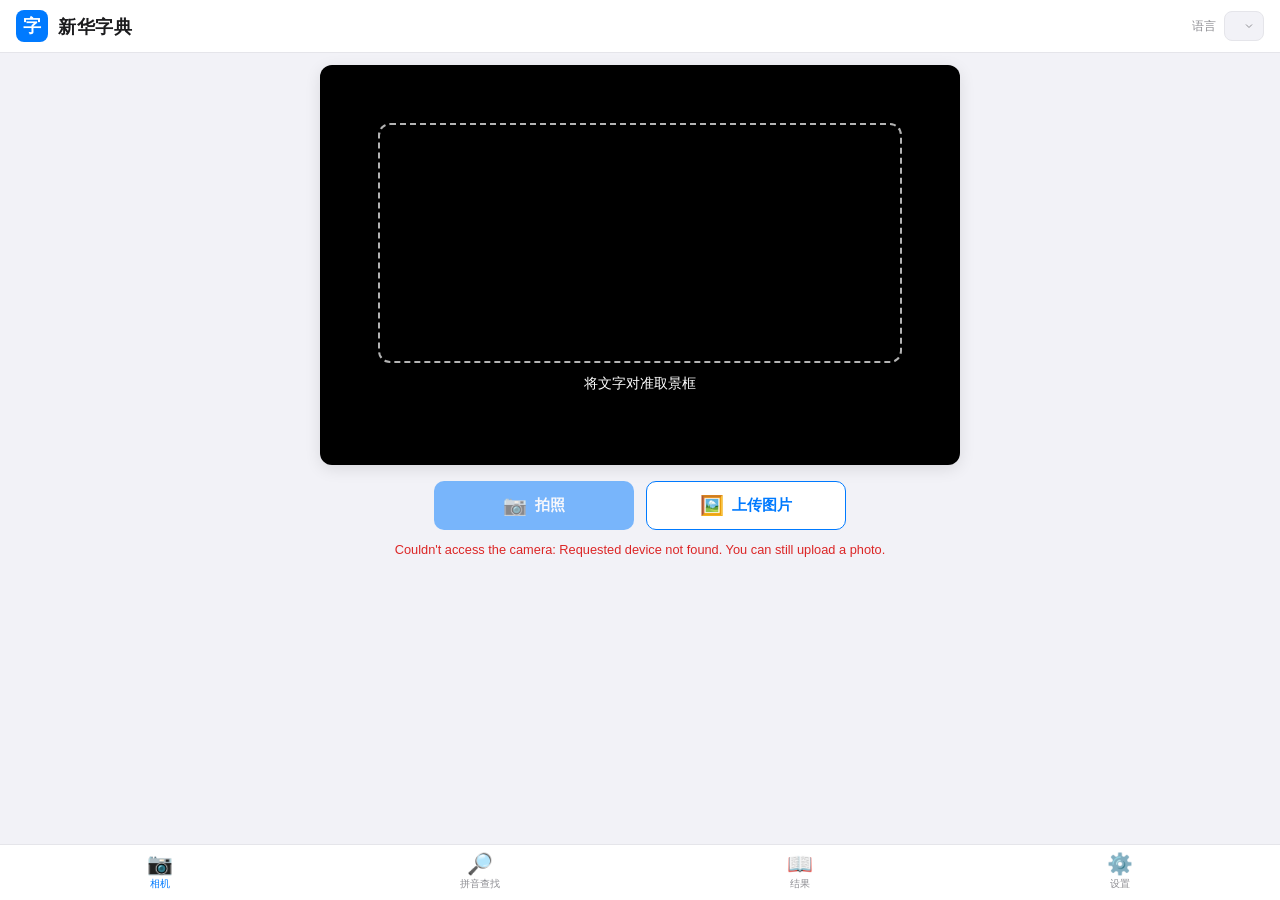
==== static/index.html @ 75f909ad "e" ====
<!DOCTYPE html>
<html lang="en">
<head>
  <meta charset="UTF-8" />
  <meta name="viewport" content="width=device-width, initial-scale=1.0, maximum-scale=1.0, user-scalable=no, viewport-fit=cover" />
  <meta name="apple-mobile-web-app-capable" content="yes" />
  <meta name="apple-mobile-web-app-status-bar-style" content="black-translucent" />
  <title>新华字典 · Photo Pinyin</title>
  <link rel="stylesheet" href="/static/style.css" />
</head>
<body>
  <!-- Top navigation bar (Pleco-style) -->
  <header class="topbar">
    <div class="topbar-left">
      <span class="app-logo">字</span>
      <span class="app-title" data-i18n="appTitle">新华字典</span>
    </div>
    <div class="topbar-right">
      <label class="lang-label" for="lang-select" data-i18n="langLabel">语言</label>
      <select id="lang-select" class="lang-select"></select>
    </div>
  </header>

  <!-- Main content area -->
  <main class="content">

    <!-- Camera / Capture screen -->
    <section id="capture-screen" class="screen active">
      <div class="capture-card">
        <div class="camera-wrap">
          <video id="camera" autoplay playsinline muted></video>
          <div class="camera-overlay" id="camera-overlay">
            <div class="frame-guide"></div>
            <p class="overlay-hint" data-i18n="overlayHint">将文字对准取景框</p>
          </div>
          <canvas id="camera-canvas" style="display:none"></canvas>
        </div>

        <div class="capture-actions">
          <button id="capture-btn" class="btn btn-capture" disabled>
            <span class="btn-icon">📷</span>
            <span class="btn-label" data-i18n="captureBtn">拍照</span>
          </button>
          <label class="btn btn-upload" for="file-input">
            <span class="btn-icon">🖼️</span>
            <span class="btn-label" data-i18n="uploadBtn">上传图片</span>
          </label>
          <input type="file" id="file-input" accept="image/*" capture="environment" hidden />
        </div>

        <p id="camera-status" class="status"></p>
      </div>
    </section>

    <!-- Processing screen -->
    <section id="processing-screen" class="screen">
      <div class="processing-card">
        <div class="spinner"></div>
        <h2 data-i18n="processingTitle">识别中…</h2>
        <p id="processing-status" data-i18n="processingStatus">正在读取文字</p>
      </div>
    </section>

    <!-- Pinyin search screen (Pleco-style "search by pinyin") -->
    <section id="search-screen" class="screen">
      <div class="search-bar-wrap">
        <input
          id="pinyin-search-input"
          class="pinyin-search-input"
          type="text"
          inputmode="text"
          autocapitalize="none"
          autocorrect="off"
          spellcheck="false"
          data-i18n-placeholder="searchPlaceholder"
          placeholder="输入拼音，如 nihao 或 ni3hao3"
        />
      </div>
      <div id="search-hint" class="search-hint" data-i18n="searchHint">
        不知道怎么写？输入拼音（可以不带声调），例如输入 "shouji" 查找 手机、手迹、手记…
      </div>
      <div id="search-results" class="word-list"></div>
    </section>

    <!-- Result screen -->
    <section id="result-screen" class="screen">
      <!-- Segmented control (Pleco-style) -->
      <div class="segmented-control">
        <button id="tab-page-btn" class="seg-btn active" data-i18n="segPage">页面</button>
        <button id="tab-words-btn" class="seg-btn" data-i18n="segWords">词汇</button>
      </div>

      <!-- Page view: annotated image -->
      <div id="page-view" class="view active">
        <div class="result-toolbar">
          <button id="back-btn" class="btn btn-small" data-i18n="backBtn">← 新照片</button>
          <div class="result-actions">
            <button id="toggle-pinyin-btn" class="btn btn-small" data-i18n="hidePinyinBtn">隐藏拼音</button>
          </div>
        </div>
        <div id="result-container" class="result-container">
          <!-- The annotated image is rendered here -->
        </div>
      </div>

      <!-- Words view: dictionary-style list -->
      <div id="words-view" class="view">
        <div class="words-toolbar">
          <span class="words-count" id="words-count"></span>
          <button id="toggle-defs-btn" class="btn btn-small" data-i18n="showDefsBtn">显示释义</button>
        </div>
        <div id="word-list" class="word-list"></div>
      </div>
    </section>
  </main>

  <!-- Bottom tab bar (Pleco-style) -->
  <nav class="tabbar">
    <button class="tab-btn active" data-tab="camera">
      <span class="tab-icon">📷</span>
      <span class="tab-label" data-i18n="tabCamera">相机</span>
    </button>
    <button class="tab-btn" data-tab="search" id="search-tab-btn">
      <span class="tab-icon">🔎</span>
      <span class="tab-label" data-i18n="tabSearch">拼音查找</span>
    </button>
    <button class="tab-btn" data-tab="results" id="results-tab-btn">
      <span class="tab-icon">📖</span>
      <span class="tab-label" data-i18n="tabResults">结果</span>
    </button>
    <button class="tab-btn" data-tab="settings">
      <span class="tab-icon">⚙️</span>
      <span class="tab-label" data-i18n="tabSettings">设置</span>
    </button>
  </nav>

  <script src="/static/app.js"></script>
</body>
</html>
---- static/style.css ----
/* ============================================================
   新华字典 Photo Pinyin — Pleco-inspired styles
   Clean, minimal, dictionary-app aesthetic with:
   - Top navigation bar
   - Bottom tab bar
   - Segmented controls
   - Tone-colored pinyin
   - Card-based word entries
   ============================================================ */

:root {
  /* Pleco-like palette */
  --bg: #f2f2f7;              /* iOS light gray */
  --card: #ffffff;
  --ink: #1c1c1e;
  --muted: #8e8e93;
  --separator: #e5e5ea;
  --accent: #007aff;          /* iOS blue */
  --accent-dark: #0062cc;
  --accent-light: #e8f1ff;

  /* Tone colors (Pleco color-codes pinyin tones) */
  --tone-1: #e53935;          /* 1st tone: red */
  --tone-2: #fb8c00;          /* 2nd tone: orange */
  --tone-3: #43a047;          /* 3rd tone: green */
  --tone-4: #1e88e5;          /* 4th tone: blue */
  --tone-5: #757575;          /* neutral: gray */

  --radius: 12px;
  --shadow: 0 1px 3px rgba(0, 0, 0, 0.08);
  --shadow-lg: 0 4px 16px rgba(0, 0, 0, 0.1);
  --safe-top: env(safe-area-inset-top, 0px);
  --safe-bottom: env(safe-area-inset-bottom, 0px);
  --tabbar-height: 56px;
}

* {
  box-sizing: border-box;
  -webkit-tap-highlight-color: transparent;
}

html, body {
  margin: 0;
  padding: 0;
  height: 100%;
}

body {
  font-family: -apple-system, BlinkMacSystemFont, "Segoe UI", Roboto,
    "Helvetica Neue", Arial, "PingFang SC", "Microsoft YaHei", sans-serif;
  background: var(--bg);
  color: var(--ink);
  display: flex;
  flex-direction: column;
  height: 100vh;
  overflow: hidden;
  overscroll-behavior: none;
}

/* ============================================================
   Top navigation bar
   ============================================================ */
.topbar {
  background: var(--card);
  border-bottom: 0.5px solid var(--separator);
  padding: calc(10px + var(--safe-top)) 16px 10px;
  display: flex;
  align-items: center;
  justify-content: space-between;
  flex-shrink: 0;
  z-index: 20;
}

.topbar-left {
  display: flex;
  align-items: center;
  gap: 10px;
}

.app-logo {
  width: 32px;
  height: 32px;
  border-radius: 8px;
  background: var(--accent);
  color: #fff;
  font-size: 1.1rem;
  font-weight: 700;
  display: flex;
  align-items: center;
  justify-content: center;
  font-family: "PingFang SC", "Microsoft YaHei", sans-serif;
}

.app-title {
  font-size: 1.15rem;
  font-weight: 700;
  letter-spacing: 0.5px;
}

.topbar-right {
  display: flex;
  align-items: center;
  gap: 8px;
}

.lang-label {
  font-size: 0.75rem;
  color: var(--muted);
}

.lang-select {
  font-size: 0.9rem;
  padding: 6px 28px 6px 10px;
  border: 1px solid var(--separator);
  border-radius: 8px;
  background: var(--bg);
  color: var(--ink);
  -webkit-appearance: none;
  appearance: none;
  background-image: url("data:image/svg+xml;utf8,<svg xmlns='http://www.w3.org/2000/svg' width='12' height='12' viewBox='0 0 24 24' fill='none' stroke='%238e8e93' stroke-width='2'><polyline points='6 9 12 15 18 9'/></svg>");
  background-repeat: no-repeat;
  background-position: right 8px center;
}

/* ============================================================
   Main content area
   ============================================================ */
.content {
  flex: 1;
  overflow-y: auto;
  -webkit-overflow-scrolling: touch;
  padding: 12px;
  padding-bottom: calc(12px + var(--tabbar-height) + var(--safe-bottom));
}

.screen {
  display: none;
}

.screen.active {
  display: block;
}

/* ============================================================
   Camera / Capture screen
   ============================================================ */
.capture-card {
  max-width: 640px;
  margin: 0 auto;
}

.camera-wrap {
  position: relative;
  width: 100%;
  aspect-ratio: 3 / 4;
  background: #000;
  border-radius: var(--radius);
  overflow: hidden;
  box-shadow: var(--shadow-lg);
}

.camera-wrap video {
  width: 100%;
  height: 100%;
  object-fit: cover;
  display: block;
}

.camera-overlay {
  position: absolute;
  inset: 0;
  pointer-events: none;
  display: flex;
  flex-direction: column;
  align-items: center;
  justify-content: center;
}

.frame-guide {
  width: 82%;
  height: 60%;
  border: 2px dashed rgba(255, 255, 255, 0.7);
  border-radius: 12px;
}

.overlay-hint {
  color: #fff;
  text-shadow: 0 1px 4px rgba(0, 0, 0, 0.6);
  font-size: 0.85rem;
  margin-top: 12px;
}

.capture-actions {
  display: flex;
  gap: 12px;
  justify-content: center;
  margin-top: 16px;
}

/* ============================================================
   Buttons
   ============================================================ */
.btn {
  display: inline-flex;
  align-items: center;
  justify-content: center;
  gap: 8px;
  font-size: 1rem;
  font-weight: 600;
  padding: 12px 20px;
  border: none;
  border-radius: 10px;
  cursor: pointer;
  text-decoration: none;
  transition: transform 0.08s ease, opacity 0.15s ease;
  -webkit-user-select: none;
  user-select: none;
}

.btn:active {
  transform: scale(0.97);
}

.btn:disabled {
  opacity: 0.5;
  cursor: not-allowed;
}

.btn-capture {
  background: var(--accent);
  color: #fff;
  flex: 1;
  max-width: 200px;
}

.btn-capture:not(:disabled):hover {
  background: var(--accent-dark);
}

.btn-upload {
  background: var(--card);
  color: var(--accent);
  border: 1px solid var(--accent);
  flex: 1;
  max-width: 200px;
}

.btn-small {
  font-size: 0.8rem;
  padding: 7px 14px;
  border-radius: 8px;
  background: var(--card);
  color: var(--accent);
  border: 1px solid var(--separator);
}

.btn-icon {
  font-size: 1.2rem;
}

.btn-label {
  font-size: 0.95rem;
}

.status {
  text-align: center;
  color: var(--muted);
  font-size: 0.8rem;
  margin: 12px 0 0;
  min-height: 1.2em;
}

.status.error {
  color: #dc2626;
}

/* ============================================================
   Processing screen
   ============================================================ */
.processing-card {
  background: var(--card);
  border-radius: var(--radius);
  box-shadow: var(--shadow);
  padding: 40px;
  text-align: center;
  max-width: 360px;
  width: 100%;
  margin: 20vh auto 0;
}

.spinner {
  width: 44px;
  height: 44px;
  border: 3px solid var(--separator);
  border-top-color: var(--accent);
  border-radius: 50%;
  margin: 0 auto 16px;
  animation: spin 0.9s linear infinite;
}

@keyframes spin {
  to { transform: rotate(360deg); }
}

.processing-card h2 {
  margin: 0 0 8px;
  font-size: 1.1rem;
}

.processing-card p {
  color: var(--muted);
  margin: 0;
  font-size: 0.9rem;
}

/* ============================================================
   Segmented control (Pleco-style)
   ============================================================ */
.segmented-control {
  display: flex;
  background: var(--separator);
  border-radius: 9px;
  padding: 2px;
  margin-bottom: 12px;
  max-width: 320px;
  margin-left: auto;
  margin-right: auto;
}

.seg-btn {
  flex: 1;
  padding: 8px 0;
  border: none;
  background: transparent;
  color: var(--ink);
  font-size: 0.9rem;
  font-weight: 600;
  border-radius: 7px;
  cursor: pointer;
  transition: background 0.15s ease, color 0.15s ease;
}

.seg-btn.active {
  background: var(--card);
  color: var(--ink);
  box-shadow: 0 1px 3px rgba(0, 0, 0, 0.12);
}

/* ============================================================
   Views
   ============================================================ */
.view {
  display: none;
}

.view.active {
  display: block;
}

/* ============================================================
   Result / Page view
   ============================================================ */
.result-toolbar {
  display: flex;
  align-items: center;
  justify-content: space-between;
  gap: 10px;
  margin-bottom: 10px;
}

.result-actions {
  display: flex;
  gap: 8px;
}

.result-container {
  background: var(--card);
  border-radius: var(--radius);
  box-shadow: var(--shadow);
  padding: 10px;
  overflow: auto;
  -webkit-overflow-scrolling: touch;
  position: relative;
}

#annotation-canvas {
  display: block;
  width: 100%;
  height: auto;
  border-radius: 8px;
  touch-action: manipulation;
}

/* ============================================================
   Words view (dictionary-style list)
   ============================================================ */
.words-toolbar {
  display: flex;
  align-items: center;
  justify-content: space-between;
  margin-bottom: 10px;
}

.words-count {
  font-size: 0.8rem;
  color: var(--muted);
}

.word-list {
  display: flex;
  flex-direction: column;
  gap: 8px;
}

/* Pleco-style word entry card */
.word-item {
  background: var(--card);
  border-radius: var(--radius);
  box-shadow: var(--shadow);
  padding: 14px 16px;
  border-left: 3px solid transparent;
  transition: border-color 0.15s ease;
}

.word-item.selected {
  border-left-color: var(--accent);
}

.word-head {
  display: flex;
  align-items: baseline;
  gap: 12px;
  flex-wrap: wrap;
}

.word-char {
  font-size: 1.7rem;
  font-weight: 700;
  line-height: 1.2;
  font-family: "PingFang SC", "Microsoft YaHei", "Songti SC", serif;
}

/* Tone-colored pinyin syllables */
.word-pinyin {
  font-size: 1.05rem;
  font-weight: 600;
  display: flex;
  gap: 2px;
  flex-wrap: wrap;
}

.py-syllable {
  padding: 1px 2px;
  border-radius: 3px;
}

.py-tone-1 { color: var(--tone-1); }
.py-tone-2 { color: var(--tone-2); }
.py-tone-3 { color: var(--tone-3); }
.py-tone-4 { color: var(--tone-4); }
.py-tone-5 { color: var(--tone-5); }

.word-defs {
  margin-top: 8px;
  color: var(--ink);
  font-size: 0.92rem;
  line-height: 1.5;
}

.word-defs ul {
  margin: 0;
  padding-left: 18px;
}

.word-defs li {
  margin-bottom: 3px;
}

.no-def {
  color: var(--muted);
  font-style: italic;
}

/* ============================================================
   Pinyin search screen (Pleco-style "search by pinyin")
   ============================================================ */
.search-bar-wrap {
  position: sticky;
  top: 0;
  background: var(--bg);
  padding-bottom: 10px;
  z-index: 5;
}

.pinyin-search-input {
  width: 100%;
  font-size: 1.05rem;
  padding: 12px 14px;
  border-radius: var(--radius);
  border: 1px solid var(--separator);
  background: var(--card);
  color: var(--ink);
  box-shadow: var(--shadow);
  outline: none;
}

.pinyin-search-input:focus {
  border-color: var(--accent);
}

.search-hint {
  color: var(--muted);
  font-size: 0.85rem;
  line-height: 1.5;
  margin-bottom: 12px;
}

.search-result-pinyin {
  font-weight: 400;
  color: var(--muted);
  font-size: 0.9rem;
  margin-left: 6px;
}

/* ============================================================
   Bottom tab bar (Pleco-style)
   ============================================================ */
.tabbar {
  position: fixed;
  bottom: 0;
  left: 0;
  right: 0;
  height: calc(var(--tabbar-height) + var(--safe-bottom));
  padding-bottom: var(--safe-bottom);
  background: var(--card);
  border-top: 0.5px solid var(--separator);
  display: flex;
  z-index: 30;
}

.tab-btn {
  flex: 1;
  display: flex;
  flex-direction: column;
  align-items: center;
  justify-content: center;
  gap: 2px;
  border: none;
  background: transparent;
  color: var(--muted);
  cursor: pointer;
  padding: 4px 0;
}

.tab-btn.active {
  color: var(--accent);
}

.tab-icon {
  font-size: 1.3rem;
  line-height: 1;
}

.tab-label {
  font-size: 0.65rem;
  font-weight: 500;
}

/* ============================================================
   Toast
   ============================================================ */
.toast {
  position: fixed;
  left: 50%;
  bottom: calc(var(--tabbar-height) + var(--safe-bottom) + 16px);
  transform: translateX(-50%);
  background: rgba(28, 28, 30, 0.92);
  color: #fff;
  padding: 10px 18px;
  border-radius: 10px;
  font-size: 0.85rem;
  z-index: 100;
  opacity: 0;
  pointer-events: none;
  transition: opacity 0.25s ease;
  max-width: 90vw;
  text-align: center;
}

.toast.show {
  opacity: 1;
}

/* ============================================================
   Responsive (desktop)
   ============================================================ */
@media (min-width: 768px) {
  .camera-wrap {
    aspect-ratio: 16 / 10;
    max-height: 60vh;
  }
  .result-container {
    max-height: 70vh;
  }
}
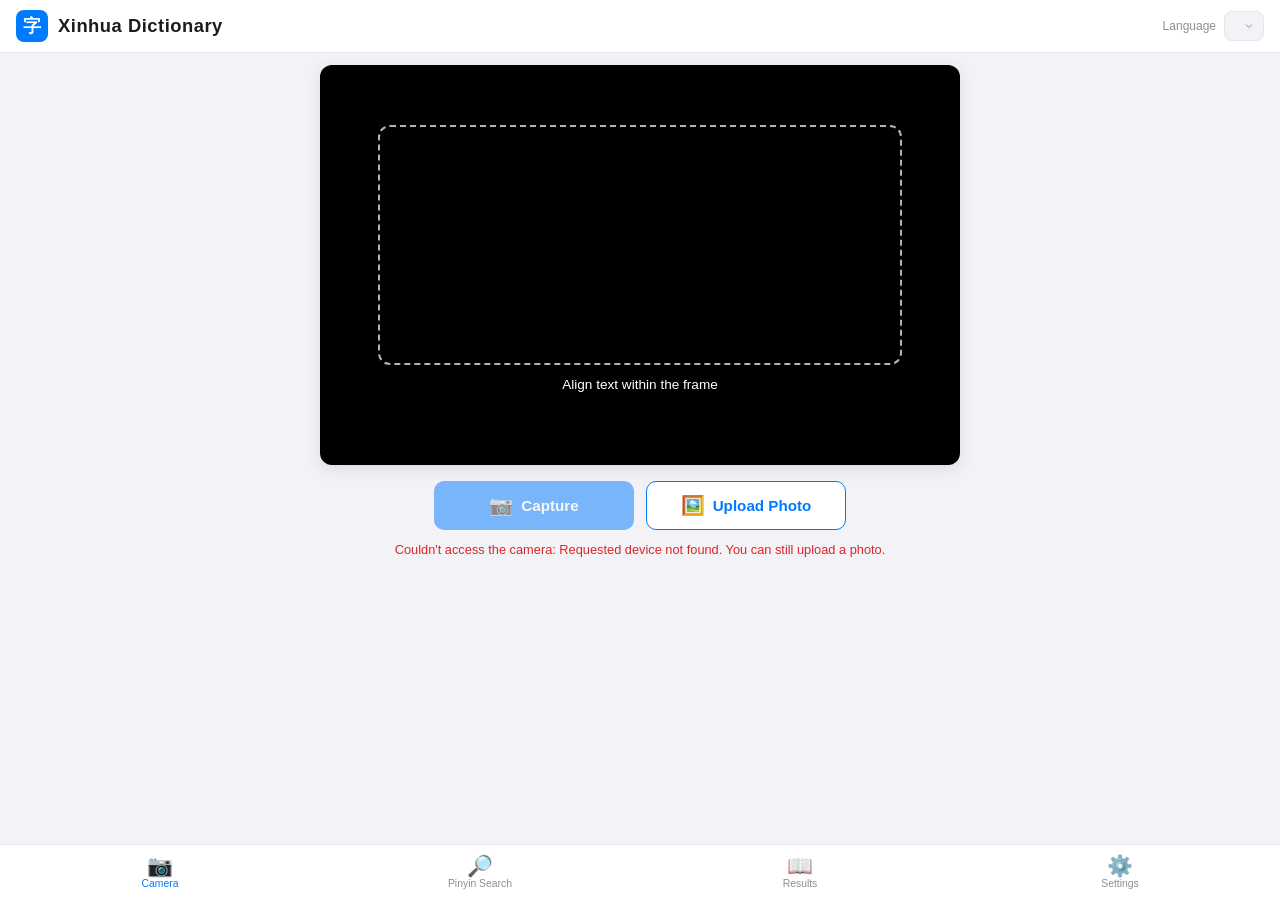
==== commit 0e1b591a: "e" ====
--- a/static/index.html
+++ b/static/index.html
@@ -112,6 +112,47 @@
         <div id="word-list" class="word-list"></div>
       </div>
     </section>
+
+    <!-- Settings screen -->
+    <section id="settings-screen" class="screen">
+      <div class="settings-group">
+        <h3 class="settings-heading" data-i18n="settingsDefaultsHeading">默认设置</h3>
+        <div class="settings-row">
+          <span class="settings-row-label" data-i18n="settingShowPinyin">默认显示拼音</span>
+          <button id="setting-show-pinyin" class="toggle-switch" role="switch" aria-checked="true">
+            <span class="toggle-knob"></span>
+          </button>
+        </div>
+        <div class="settings-row">
+          <span class="settings-row-label" data-i18n="settingShowDefs">默认显示释义</span>
+          <button id="setting-show-defs" class="toggle-switch" role="switch" aria-checked="false">
+            <span class="toggle-knob"></span>
+          </button>
+        </div>
+      </div>
+
+      <div class="settings-group">
+        <h3 class="settings-heading" data-i18n="settingsCameraHeading">相机</h3>
+        <div class="settings-row">
+          <span class="settings-row-label" data-i18n="settingCameraFacing">默认摄像头</span>
+          <select id="setting-camera-facing" class="settings-select">
+            <option value="environment" data-i18n="cameraBack">后置</option>
+            <option value="user" data-i18n="cameraFront">前置</option>
+          </select>
+        </div>
+      </div>
+
+      <div class="settings-group">
+        <h3 class="settings-heading" data-i18n="settingsAboutHeading">关于</h3>
+        <div class="settings-row settings-row-static">
+          <span class="settings-row-label" data-i18n="settingVersion">版本</span>
+          <span class="settings-row-value">1.0.0</span>
+        </div>
+        <p class="settings-note" data-i18n="settingsCedictNote">
+          词典数据来自 CC-CEDICT，采用 CC BY-SA 4.0 协议授权。
+        </p>
+      </div>
+    </section>
   </main>
 
   <!-- Bottom tab bar (Pleco-style) -->
--- a/static/style.css
+++ b/static/style.css
@@ -520,6 +520,102 @@
   color: var(--muted);
   font-size: 0.9rem;
   margin-left: 6px;
+}
+
+/* ============================================================
+   Settings screen
+   ============================================================ */
+.settings-group {
+  background: var(--card);
+  border-radius: var(--radius);
+  box-shadow: var(--shadow);
+  padding: 4px 16px;
+  margin-bottom: 16px;
+  max-width: 480px;
+  margin-left: auto;
+  margin-right: auto;
+}
+
+.settings-heading {
+  font-size: 0.75rem;
+  font-weight: 600;
+  color: var(--muted);
+  text-transform: uppercase;
+  letter-spacing: 0.04em;
+  margin: 14px 0 6px;
+}
+
+.settings-row {
+  display: flex;
+  align-items: center;
+  justify-content: space-between;
+  gap: 12px;
+  padding: 12px 0;
+  border-top: 0.5px solid var(--separator);
+}
+
+.settings-group .settings-row:first-of-type {
+  border-top: none;
+}
+
+.settings-row-label {
+  font-size: 0.95rem;
+}
+
+.settings-row-value {
+  font-size: 0.9rem;
+  color: var(--muted);
+}
+
+.settings-select {
+  font-size: 0.9rem;
+  padding: 6px 24px 6px 10px;
+  border: 1px solid var(--separator);
+  border-radius: 8px;
+  background: var(--bg);
+  color: var(--ink);
+}
+
+.settings-note {
+  font-size: 0.78rem;
+  color: var(--muted);
+  line-height: 1.5;
+  padding: 4px 0 14px;
+  margin: 0;
+}
+
+/* iOS-style toggle switch */
+.toggle-switch {
+  position: relative;
+  width: 46px;
+  height: 27px;
+  border: none;
+  border-radius: 14px;
+  background: var(--separator);
+  cursor: pointer;
+  flex-shrink: 0;
+  padding: 0;
+  transition: background 0.2s ease;
+}
+
+.toggle-switch.on {
+  background: #34c759; /* iOS green */
+}
+
+.toggle-knob {
+  position: absolute;
+  top: 2px;
+  left: 2px;
+  width: 23px;
+  height: 23px;
+  border-radius: 50%;
+  background: #fff;
+  box-shadow: 0 2px 4px rgba(0, 0, 0, 0.25);
+  transition: transform 0.2s ease;
+}
+
+.toggle-switch.on .toggle-knob {
+  transform: translateX(19px);
 }
 
 /* ============================================================
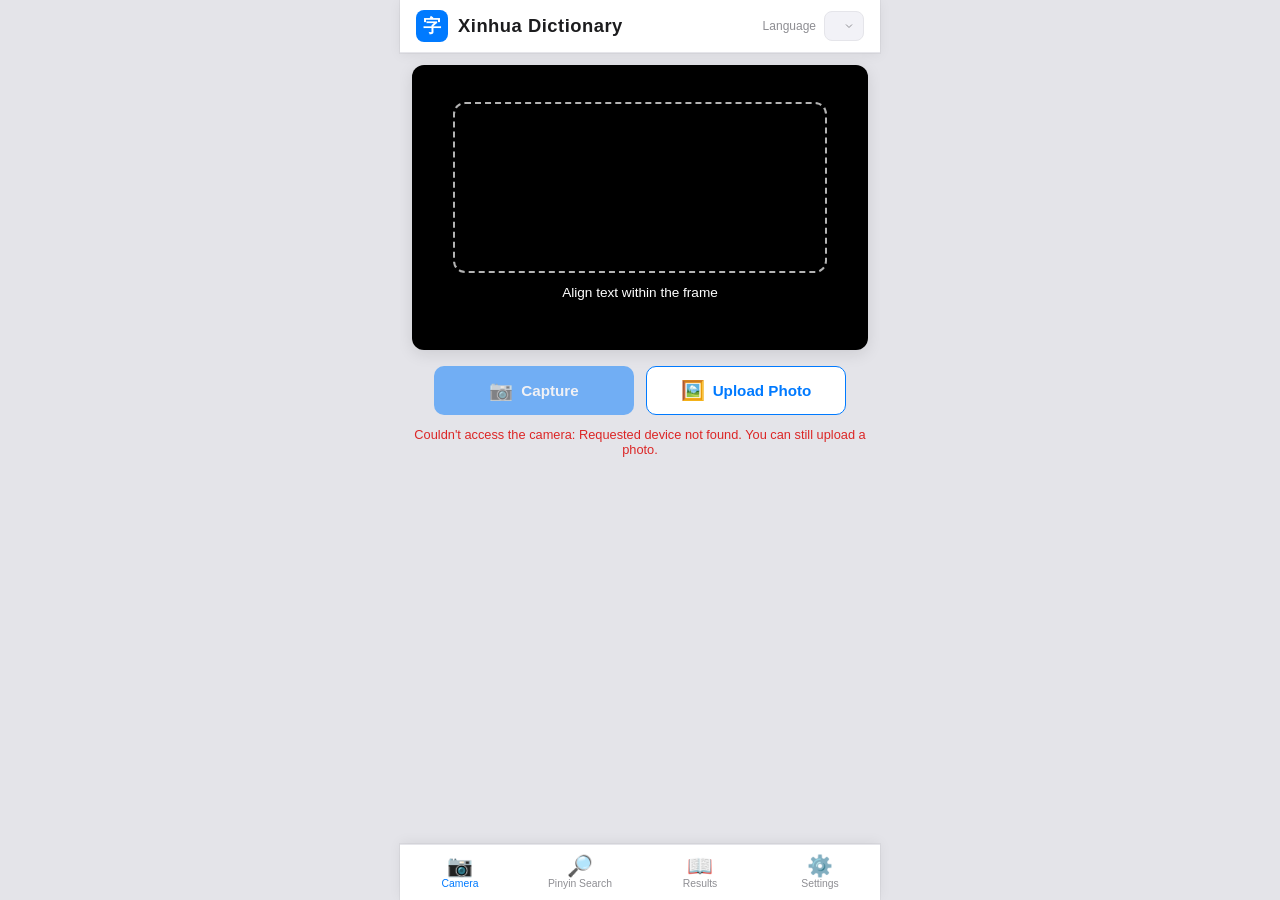
==== commit 3ceb20fe: "Update index.html" ====
--- a/static/index.html
+++ b/static/index.html
@@ -7,7 +7,7 @@
   <meta name="apple-mobile-web-app-status-bar-style" content="black-translucent" />
   <title>新华字典 · Photo Pinyin</title>
   <link rel="stylesheet" href="/static/style.css" />
-</head>
+</head> 
 <body>
   <!-- Top navigation bar (Pleco-style) -->
   <header class="topbar">
--- a/static/style.css
+++ b/static/style.css
@@ -48,7 +48,7 @@
 body {
   font-family: -apple-system, BlinkMacSystemFont, "Segoe UI", Roboto,
     "Helvetica Neue", Arial, "PingFang SC", "Microsoft YaHei", sans-serif;
-  background: var(--bg);
+  background: #e4e4e9;
   color: var(--ink);
   display: flex;
   flex-direction: column;
@@ -69,6 +69,10 @@
   justify-content: space-between;
   flex-shrink: 0;
   z-index: 20;
+  width: 100%;
+  max-width: 480px;
+  margin: 0 auto;
+  box-shadow: 0 0 0 1px rgba(0, 0, 0, 0.04), 0 2px 12px rgba(0, 0, 0, 0.06);
 }
 
 .topbar-left {
@@ -131,6 +135,9 @@
   -webkit-overflow-scrolling: touch;
   padding: 12px;
   padding-bottom: calc(12px + var(--tabbar-height) + var(--safe-bottom));
+  width: 100%;
+  max-width: 480px;
+  margin: 0 auto;
 }
 
 .screen {
@@ -624,14 +631,17 @@
 .tabbar {
   position: fixed;
   bottom: 0;
-  left: 0;
-  right: 0;
+  left: 50%;
+  transform: translateX(-50%);
+  width: 100%;
+  max-width: 480px;
   height: calc(var(--tabbar-height) + var(--safe-bottom));
   padding-bottom: var(--safe-bottom);
   background: var(--card);
   border-top: 0.5px solid var(--separator);
   display: flex;
   z-index: 30;
+  box-shadow: 0 0 0 1px rgba(0, 0, 0, 0.04), 0 -2px 12px rgba(0, 0, 0, 0.06);
 }
 
 .tab-btn {
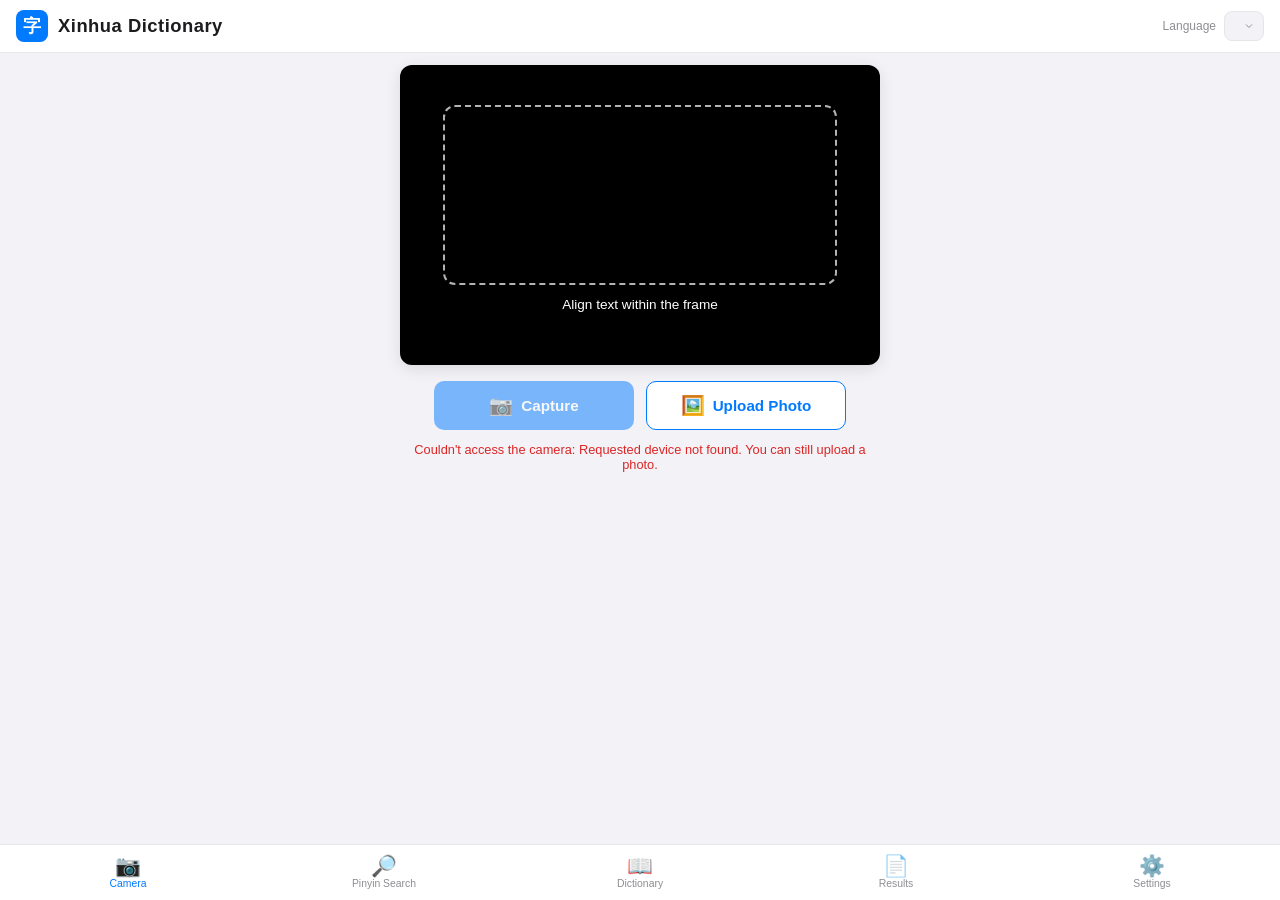
==== commit 337af38f: "e" ====
--- a/static/index.html
+++ b/static/index.html
@@ -7,7 +7,7 @@
   <meta name="apple-mobile-web-app-status-bar-style" content="black-translucent" />
   <title>新华字典 · Photo Pinyin</title>
   <link rel="stylesheet" href="/static/style.css" />
-</head> 
+</head>
 <body>
   <!-- Top navigation bar (Pleco-style) -->
   <header class="topbar">
@@ -82,6 +82,27 @@
       <div id="search-results" class="word-list"></div>
     </section>
 
+    <!-- Dictionary screen (look up a character/word directly) -->
+    <section id="dict-screen" class="screen">
+      <div class="search-bar-wrap">
+        <input
+          id="dict-search-input"
+          class="pinyin-search-input"
+          type="text"
+          inputmode="text"
+          autocapitalize="none"
+          autocorrect="off"
+          spellcheck="false"
+          data-i18n-placeholder="dictPlaceholder"
+          placeholder="输入汉字，如 手机"
+        />
+      </div>
+      <div id="dict-hint" class="search-hint" data-i18n="dictHint">
+        输入一个汉字或词语，例如 "手" 或 "手机"，查看释义。
+      </div>
+      <div id="dict-results" class="word-list"></div>
+    </section>
+
     <!-- Result screen -->
     <section id="result-screen" class="screen">
       <!-- Segmented control (Pleco-style) -->
@@ -165,8 +186,12 @@
       <span class="tab-icon">🔎</span>
       <span class="tab-label" data-i18n="tabSearch">拼音查找</span>
     </button>
+    <button class="tab-btn" data-tab="dict" id="dict-tab-btn">
+      <span class="tab-icon">📖</span>
+      <span class="tab-label" data-i18n="tabDict">字典</span>
+    </button>
     <button class="tab-btn" data-tab="results" id="results-tab-btn">
-      <span class="tab-icon">📖</span>
+      <span class="tab-icon">📄</span>
       <span class="tab-label" data-i18n="tabResults">结果</span>
     </button>
     <button class="tab-btn" data-tab="settings">
--- a/static/style.css
+++ b/static/style.css
@@ -48,7 +48,7 @@
 body {
   font-family: -apple-system, BlinkMacSystemFont, "Segoe UI", Roboto,
     "Helvetica Neue", Arial, "PingFang SC", "Microsoft YaHei", sans-serif;
-  background: #e4e4e9;
+  background: var(--bg);
   color: var(--ink);
   display: flex;
   flex-direction: column;
@@ -69,10 +69,6 @@
   justify-content: space-between;
   flex-shrink: 0;
   z-index: 20;
-  width: 100%;
-  max-width: 480px;
-  margin: 0 auto;
-  box-shadow: 0 0 0 1px rgba(0, 0, 0, 0.04), 0 2px 12px rgba(0, 0, 0, 0.06);
 }
 
 .topbar-left {
@@ -135,9 +131,6 @@
   -webkit-overflow-scrolling: touch;
   padding: 12px;
   padding-bottom: calc(12px + var(--tabbar-height) + var(--safe-bottom));
-  width: 100%;
-  max-width: 480px;
-  margin: 0 auto;
 }
 
 .screen {
@@ -152,14 +145,14 @@
    Camera / Capture screen
    ============================================================ */
 .capture-card {
-  max-width: 640px;
+  max-width: 480px;
   margin: 0 auto;
 }
 
 .camera-wrap {
   position: relative;
   width: 100%;
-  aspect-ratio: 3 / 4;
+  aspect-ratio: 4 / 3;
   background: #000;
   border-radius: var(--radius);
   overflow: hidden;
@@ -631,17 +624,14 @@
 .tabbar {
   position: fixed;
   bottom: 0;
-  left: 50%;
-  transform: translateX(-50%);
-  width: 100%;
-  max-width: 480px;
+  left: 0;
+  right: 0;
   height: calc(var(--tabbar-height) + var(--safe-bottom));
   padding-bottom: var(--safe-bottom);
   background: var(--card);
   border-top: 0.5px solid var(--separator);
   display: flex;
   z-index: 30;
-  box-shadow: 0 0 0 1px rgba(0, 0, 0, 0.04), 0 -2px 12px rgba(0, 0, 0, 0.06);
 }
 
 .tab-btn {
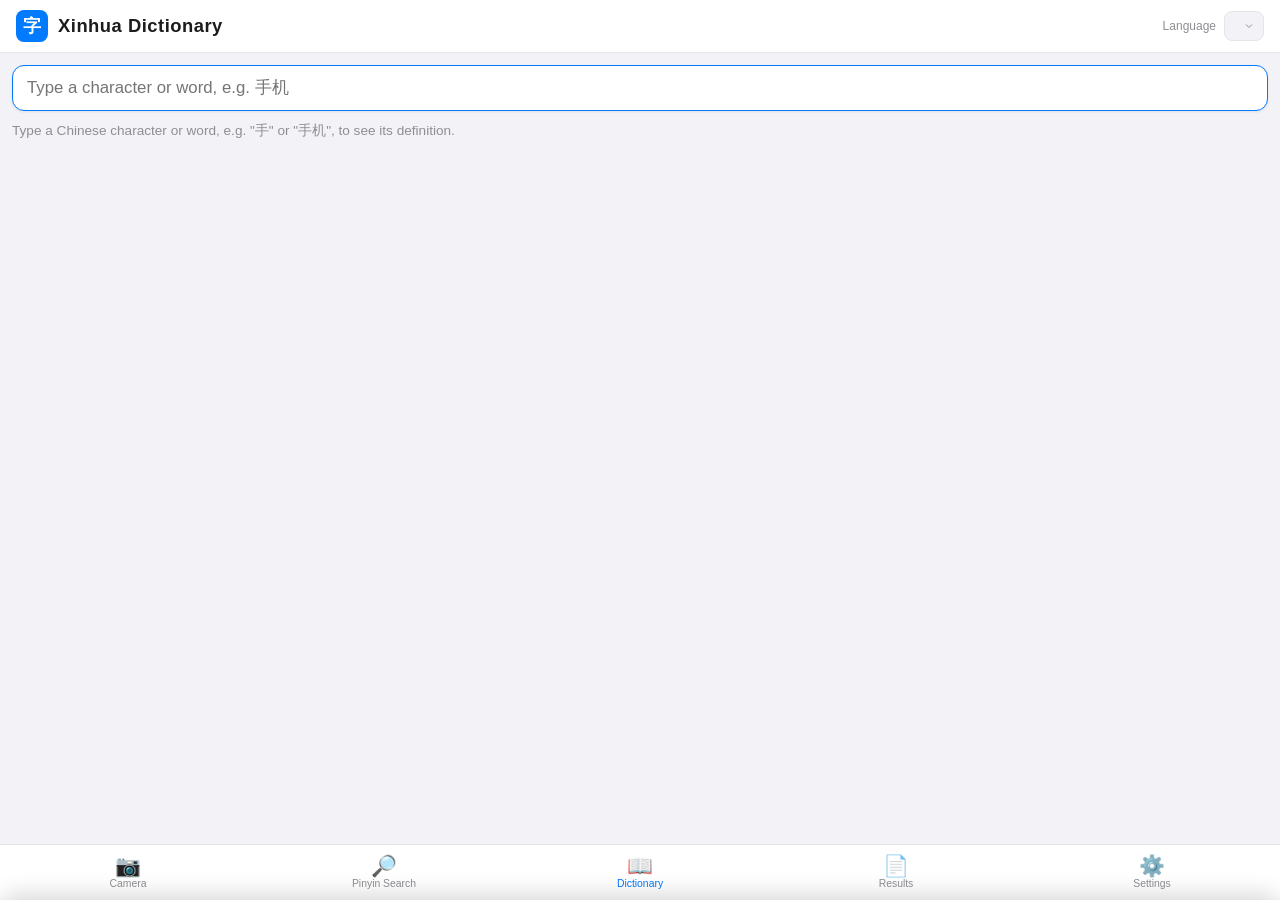
==== commit d63279de: "e" ====
--- a/static/index.html
+++ b/static/index.html
@@ -24,8 +24,13 @@
   <!-- Main content area -->
   <main class="content">
 
-    <!-- Camera / Capture screen -->
-    <section id="capture-screen" class="screen active">
+    <!-- Camera / Capture panel (slides out from the bottom when needed) -->
+    <section id="capture-screen" class="screen camera-panel">
+      <div class="camera-panel-handle"></div>
+      <div class="camera-panel-header">
+        <span class="camera-panel-title" data-i18n="cameraPanelTitle">拍照识别</span>
+        <button id="camera-close-btn" class="btn btn-small" data-i18n="cameraCloseBtn">完成</button>
+      </div>
       <div class="capture-card">
         <div class="camera-wrap">
           <video id="camera" autoplay playsinline muted></video>
--- a/static/style.css
+++ b/static/style.css
@@ -142,8 +142,51 @@
 }
 
 /* ============================================================
-   Camera / Capture screen
-   ============================================================ */
+   Camera / Capture panel (slides out from the bottom)
+   ============================================================ */
+.camera-panel {
+  position: fixed;
+  left: 0;
+  right: 0;
+  bottom: 0;
+  top: auto;
+  z-index: 40;
+  background: var(--bg);
+  border-radius: 16px 16px 0 0;
+  box-shadow: 0 -4px 24px rgba(0, 0, 0, 0.18);
+  padding: 8px 16px calc(16px + var(--safe-bottom));
+  transform: translateY(100%);
+  transition: transform 0.28s cubic-bezier(0.32, 0.72, 0, 1);
+  max-height: 92vh;
+  overflow-y: auto;
+  -webkit-overflow-scrolling: touch;
+  display: block; /* always rendered; visibility is controlled by transform */
+}
+
+.camera-panel.active {
+  transform: translateY(0);
+}
+
+.camera-panel-handle {
+  width: 40px;
+  height: 5px;
+  border-radius: 3px;
+  background: var(--separator);
+  margin: 6px auto 10px;
+}
+
+.camera-panel-header {
+  display: flex;
+  align-items: center;
+  justify-content: space-between;
+  margin-bottom: 12px;
+}
+
+.camera-panel-title {
+  font-size: 1.05rem;
+  font-weight: 700;
+}
+
 .capture-card {
   max-width: 480px;
   margin: 0 auto;
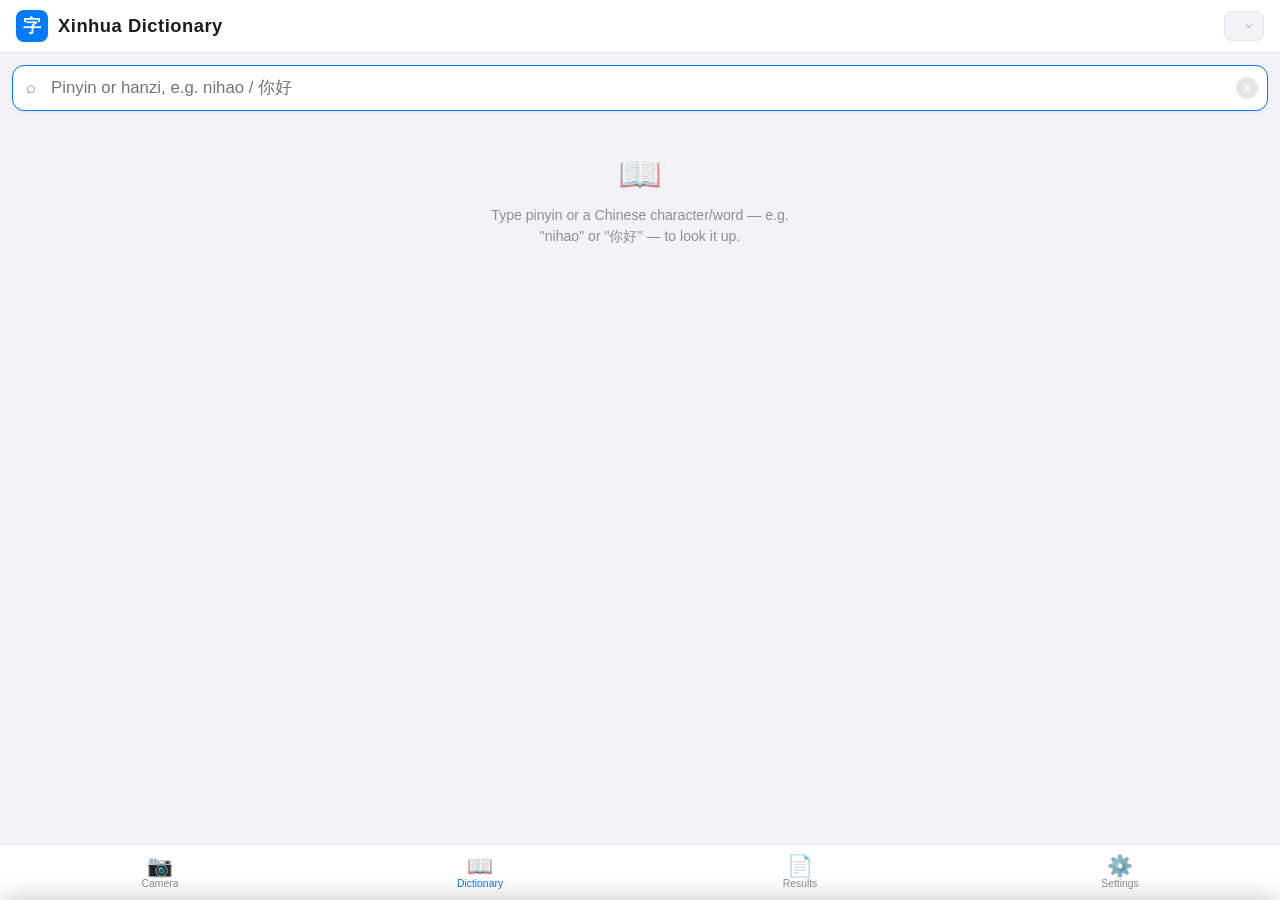
==== commit fa050f2d: "e" ====
--- a/static/index.html
+++ b/static/index.html
@@ -16,8 +16,7 @@
       <span class="app-title" data-i18n="appTitle">新华字典</span>
     </div>
     <div class="topbar-right">
-      <label class="lang-label" for="lang-select" data-i18n="langLabel">语言</label>
-      <select id="lang-select" class="lang-select"></select>
+      <select id="lang-select" class="lang-select" aria-label="Language"></select>
     </div>
   </header>
 
@@ -66,45 +65,47 @@
       </div>
     </section>
 
-    <!-- Pinyin search screen (Pleco-style "search by pinyin") -->
-    <section id="search-screen" class="screen">
-      <div class="search-bar-wrap">
-        <input
-          id="pinyin-search-input"
-          class="pinyin-search-input"
-          type="text"
-          inputmode="text"
-          autocapitalize="none"
-          autocorrect="off"
-          spellcheck="false"
-          data-i18n-placeholder="searchPlaceholder"
-          placeholder="输入拼音，如 nihao 或 ni3hao3"
-        />
-      </div>
-      <div id="search-hint" class="search-hint" data-i18n="searchHint">
-        不知道怎么写？输入拼音（可以不带声调），例如输入 "shouji" 查找 手机、手迹、手记…
-      </div>
-      <div id="search-results" class="word-list"></div>
-    </section>
-
-    <!-- Dictionary screen (look up a character/word directly) -->
+    <!-- Dictionary screen: one search box, Pleco-style — type pinyin or
+         hanzi and it auto-detects which lookup to run. -->
     <section id="dict-screen" class="screen">
       <div class="search-bar-wrap">
-        <input
-          id="dict-search-input"
-          class="pinyin-search-input"
-          type="text"
-          inputmode="text"
-          autocapitalize="none"
-          autocorrect="off"
-          spellcheck="false"
-          data-i18n-placeholder="dictPlaceholder"
-          placeholder="输入汉字，如 手机"
-        />
-      </div>
-      <div id="dict-hint" class="search-hint" data-i18n="dictHint">
-        输入一个汉字或词语，例如 "手" 或 "手机"，查看释义。
-      </div>
+        <div class="search-input-row">
+          <span class="search-icon" aria-hidden="true">⌕</span>
+          <input
+            id="dict-search-input"
+            class="pinyin-search-input"
+            type="text"
+            inputmode="text"
+            autocapitalize="none"
+            autocorrect="off"
+            spellcheck="false"
+            data-i18n-placeholder="searchPlaceholder"
+            placeholder="拼音或汉字，如 nihao / 你好"
+          />
+          <span id="search-mode-badge" class="mode-badge" hidden></span>
+          <button id="dict-clear-btn" class="clear-btn" aria-label="Clear" hidden>&times;</button>
+        </div>
+      </div>
+
+      <!-- Shown when the search box is empty: saved words + recent lookups -->
+      <div id="dict-idle" class="idle-panel">
+        <div id="saved-section" class="idle-section" hidden>
+          <h3 class="idle-heading" data-i18n="savedHeading">收藏</h3>
+          <div id="saved-list" class="word-list"></div>
+        </div>
+        <div id="history-section" class="idle-section" hidden>
+          <div class="idle-heading-row">
+            <h3 class="idle-heading" data-i18n="historyHeading">最近查找</h3>
+            <button id="clear-history-btn" class="link-btn" data-i18n="clearHistory">清除</button>
+          </div>
+          <div id="history-list" class="history-list"></div>
+        </div>
+        <div id="dict-empty-hint" class="empty-state">
+          <div class="empty-icon">📖</div>
+          <p data-i18n="dictHint">输入拼音或汉字，例如 "nihao" 或 "你好"。</p>
+        </div>
+      </div>
+
       <div id="dict-results" class="word-list"></div>
     </section>
 
@@ -127,13 +128,13 @@
         <div id="result-container" class="result-container">
           <!-- The annotated image is rendered here -->
         </div>
+        <p class="page-hint" data-i18n="pageTapHint">点击文字块查看词义</p>
       </div>
 
       <!-- Words view: dictionary-style list -->
       <div id="words-view" class="view">
         <div class="words-toolbar">
           <span class="words-count" id="words-count"></span>
-          <button id="toggle-defs-btn" class="btn btn-small" data-i18n="showDefsBtn">显示释义</button>
         </div>
         <div id="word-list" class="word-list"></div>
       </div>
@@ -150,7 +151,7 @@
           </button>
         </div>
         <div class="settings-row">
-          <span class="settings-row-label" data-i18n="settingShowDefs">默认显示释义</span>
+          <span class="settings-row-label" data-i18n="settingShowDefs">默认展开释义</span>
           <button id="setting-show-defs" class="toggle-switch" role="switch" aria-checked="false">
             <span class="toggle-knob"></span>
           </button>
@@ -169,6 +170,18 @@
       </div>
 
       <div class="settings-group">
+        <h3 class="settings-heading" data-i18n="settingsSavedHeading">收藏</h3>
+        <div class="settings-row settings-row-static">
+          <span class="settings-row-label" data-i18n="settingSavedCount">已收藏的词</span>
+          <span class="settings-row-value" id="saved-count-value">0</span>
+        </div>
+        <div class="settings-row">
+          <span class="settings-row-label" data-i18n="settingClearSaved">清除全部收藏</span>
+          <button id="clear-saved-btn" class="btn btn-small btn-danger" data-i18n="clearBtn">清除</button>
+        </div>
+      </div>
+
+      <div class="settings-group">
         <h3 class="settings-heading" data-i18n="settingsAboutHeading">关于</h3>
         <div class="settings-row settings-row-static">
           <span class="settings-row-label" data-i18n="settingVersion">版本</span>
@@ -187,13 +200,9 @@
       <span class="tab-icon">📷</span>
       <span class="tab-label" data-i18n="tabCamera">相机</span>
     </button>
-    <button class="tab-btn" data-tab="search" id="search-tab-btn">
-      <span class="tab-icon">🔎</span>
-      <span class="tab-label" data-i18n="tabSearch">拼音查找</span>
-    </button>
     <button class="tab-btn" data-tab="dict" id="dict-tab-btn">
       <span class="tab-icon">📖</span>
-      <span class="tab-label" data-i18n="tabDict">字典</span>
+      <span class="tab-label" data-i18n="tabDict">词典</span>
     </button>
     <button class="tab-btn" data-tab="results" id="results-tab-btn">
       <span class="tab-icon">📄</span>
--- a/static/style.css
+++ b/static/style.css
@@ -25,6 +25,9 @@
   --tone-3: #43a047;          /* 3rd tone: green */
   --tone-4: #1e88e5;          /* 4th tone: blue */
   --tone-5: #757575;          /* neutral: gray */
+
+  --star: #ff9f0a;            /* iOS orange, for saved/starred words */
+  --danger: #ff3b30;
 
   --radius: 12px;
   --shadow: 0 1px 3px rgba(0, 0, 0, 0.08);
@@ -455,37 +458,88 @@
   gap: 8px;
 }
 
-/* Pleco-style word entry card */
+/* Pleco-style word entry card — tap to expand/collapse its definitions */
 .word-item {
   background: var(--card);
   border-radius: var(--radius);
   box-shadow: var(--shadow);
-  padding: 14px 16px;
+  padding: 12px 14px;
   border-left: 3px solid transparent;
-  transition: border-color 0.15s ease;
+  cursor: pointer;
+  transition: border-color 0.15s ease, box-shadow 0.15s ease;
+}
+
+.word-item:active {
+  box-shadow: 0 1px 2px rgba(0, 0, 0, 0.06);
 }
 
 .word-item.selected {
   border-left-color: var(--accent);
 }
 
+.word-item.expanded {
+  border-left-color: var(--accent-light);
+}
+
 .word-head {
+  display: flex;
+  align-items: center;
+  gap: 10px;
+}
+
+.word-headline {
+  flex: 1;
+  min-width: 0;
   display: flex;
   align-items: baseline;
   gap: 12px;
   flex-wrap: wrap;
 }
 
+/* Star / save toggle */
+.star-btn {
+  flex-shrink: 0;
+  width: 30px;
+  height: 30px;
+  display: flex;
+  align-items: center;
+  justify-content: center;
+  border: none;
+  background: transparent;
+  color: var(--separator);
+  font-size: 1.2rem;
+  line-height: 1;
+  cursor: pointer;
+  border-radius: 50%;
+  padding: 0;
+  transition: transform 0.1s ease;
+}
+
+.star-btn:active {
+  transform: scale(0.85);
+}
+
+.star-btn.saved {
+  color: var(--star);
+}
+
 .word-char {
-  font-size: 1.7rem;
+  font-size: 1.55rem;
   font-weight: 700;
-  line-height: 1.2;
-  font-family: "PingFang SC", "Microsoft YaHei", "Songti SC", serif;
+  line-height: 1.25;
+  font-family: "Songti SC", "PingFang SC", "STSong", "Microsoft YaHei", serif;
+}
+
+.word-char .variant {
+  color: var(--muted);
+  font-weight: 400;
+  font-size: 1.05rem;
+  margin-left: 2px;
 }
 
 /* Tone-colored pinyin syllables */
 .word-pinyin {
-  font-size: 1.05rem;
+  font-size: 1rem;
   font-weight: 600;
   display: flex;
   gap: 2px;
@@ -503,20 +557,50 @@
 .py-tone-4 { color: var(--tone-4); }
 .py-tone-5 { color: var(--tone-5); }
 
+/* Chevron that rotates open when the card is expanded */
+.expand-chevron {
+  flex-shrink: 0;
+  width: 20px;
+  height: 20px;
+  display: flex;
+  align-items: center;
+  justify-content: center;
+  color: var(--muted);
+  font-size: 0.75rem;
+  transition: transform 0.18s ease;
+}
+
+.word-item.expanded .expand-chevron {
+  transform: rotate(180deg);
+  color: var(--accent);
+}
+
 .word-defs {
-  margin-top: 8px;
+  display: none;
+  margin-top: 10px;
+  padding-top: 10px;
+  border-top: 0.5px solid var(--separator);
   color: var(--ink);
   font-size: 0.92rem;
-  line-height: 1.5;
-}
-
-.word-defs ul {
+  line-height: 1.55;
+}
+
+.word-item.expanded .word-defs {
+  display: block;
+}
+
+.word-defs ol {
   margin: 0;
-  padding-left: 18px;
+  padding-left: 20px;
 }
 
 .word-defs li {
-  margin-bottom: 3px;
+  margin-bottom: 4px;
+}
+
+.word-defs li::marker {
+  color: var(--muted);
+  font-weight: 600;
 }
 
 .no-def {
@@ -535,10 +619,24 @@
   z-index: 5;
 }
 
+.search-input-row {
+  position: relative;
+  display: flex;
+  align-items: center;
+}
+
+.search-icon {
+  position: absolute;
+  left: 14px;
+  color: var(--muted);
+  font-size: 1.05rem;
+  pointer-events: none;
+}
+
 .pinyin-search-input {
   width: 100%;
   font-size: 1.05rem;
-  padding: 12px 14px;
+  padding: 12px 40px 12px 38px;
   border-radius: var(--radius);
   border: 1px solid var(--separator);
   background: var(--card);
@@ -551,6 +649,36 @@
   border-color: var(--accent);
 }
 
+.mode-badge {
+  position: absolute;
+  right: 10px;
+  font-size: 0.72rem;
+  font-weight: 600;
+  color: var(--accent);
+  background: var(--accent-light);
+  padding: 3px 8px;
+  border-radius: 20px;
+  pointer-events: none;
+}
+
+.clear-btn {
+  position: absolute;
+  right: 10px;
+  width: 22px;
+  height: 22px;
+  border: none;
+  border-radius: 50%;
+  background: var(--separator);
+  color: var(--card);
+  font-size: 0.95rem;
+  line-height: 1;
+  display: flex;
+  align-items: center;
+  justify-content: center;
+  cursor: pointer;
+  padding: 0;
+}
+
 .search-hint {
   color: var(--muted);
   font-size: 0.85rem;
@@ -563,6 +691,108 @@
   color: var(--muted);
   font-size: 0.9rem;
   margin-left: 6px;
+}
+
+/* ============================================================
+   Dictionary idle state: saved words + recent lookups
+   ============================================================ */
+.idle-panel {
+  display: flex;
+  flex-direction: column;
+  gap: 20px;
+}
+
+.idle-heading {
+  font-size: 0.75rem;
+  font-weight: 600;
+  color: var(--muted);
+  text-transform: uppercase;
+  letter-spacing: 0.04em;
+  margin: 0 0 8px 2px;
+}
+
+.idle-heading-row {
+  display: flex;
+  align-items: center;
+  justify-content: space-between;
+}
+
+.idle-heading-row .idle-heading {
+  margin-bottom: 8px;
+}
+
+.link-btn {
+  border: none;
+  background: transparent;
+  color: var(--accent);
+  font-size: 0.8rem;
+  cursor: pointer;
+  padding: 0;
+}
+
+.history-list {
+  display: flex;
+  flex-direction: column;
+  gap: 1px;
+  background: var(--card);
+  border-radius: var(--radius);
+  box-shadow: var(--shadow);
+  overflow: hidden;
+}
+
+.history-item {
+  display: flex;
+  align-items: center;
+  gap: 10px;
+  padding: 11px 14px;
+  border: none;
+  background: var(--card);
+  color: var(--ink);
+  font-size: 0.95rem;
+  text-align: left;
+  cursor: pointer;
+  border-top: 0.5px solid var(--separator);
+}
+
+.history-list .history-item:first-child {
+  border-top: none;
+}
+
+.history-item-icon {
+  color: var(--muted);
+  font-size: 0.9rem;
+  flex-shrink: 0;
+}
+
+.empty-state {
+  text-align: center;
+  padding: 32px 16px;
+  color: var(--muted);
+}
+
+.empty-icon {
+  font-size: 2.2rem;
+  margin-bottom: 10px;
+  opacity: 0.7;
+}
+
+.empty-state p {
+  font-size: 0.88rem;
+  line-height: 1.5;
+  margin: 0 auto;
+  max-width: 320px;
+}
+
+.page-hint {
+  text-align: center;
+  color: var(--muted);
+  font-size: 0.78rem;
+  margin: 10px 0 0;
+}
+
+.btn-danger {
+  color: var(--danger);
+  border-color: var(--danger);
 }
 
 /* ============================================================
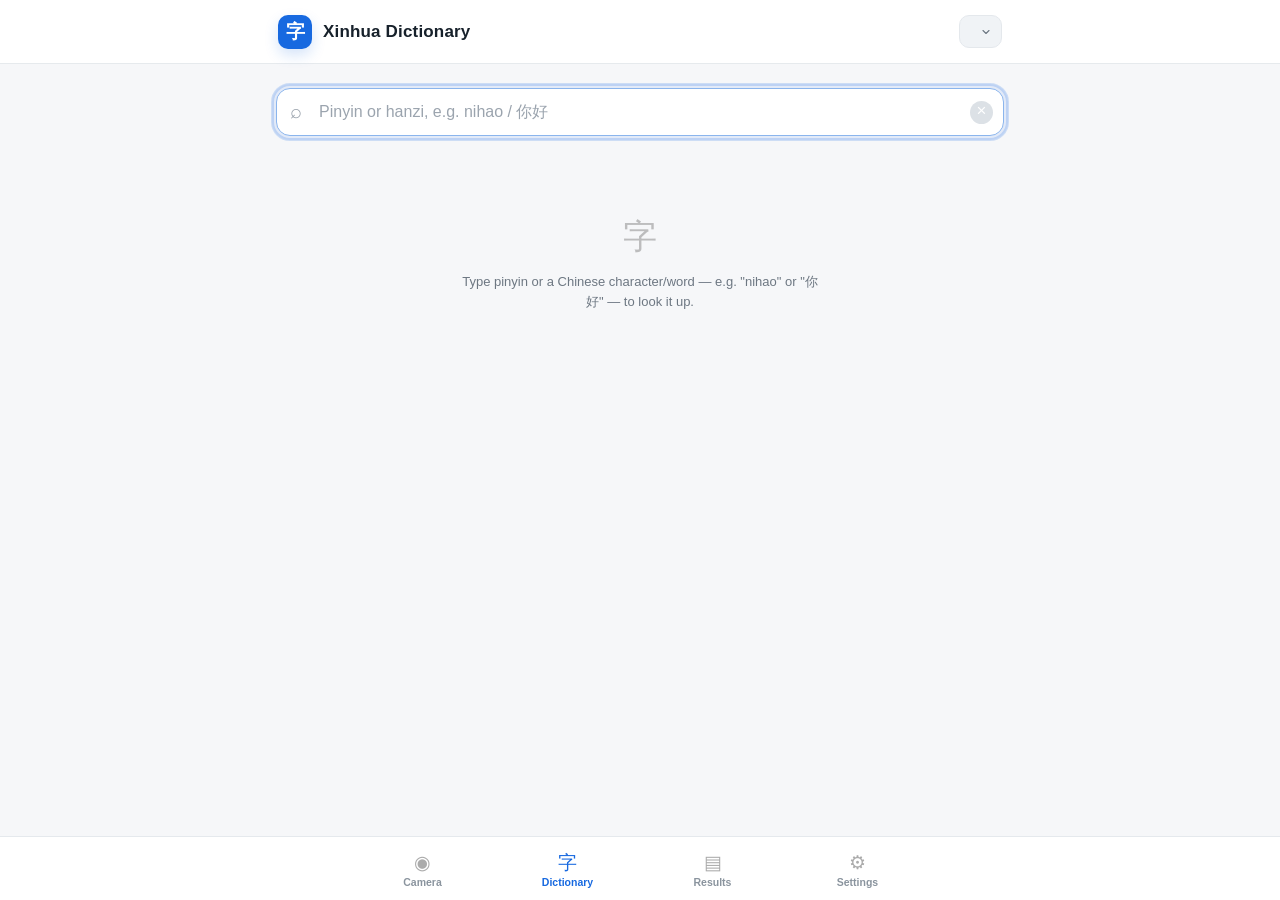
==== commit ad2b0898: "Harden image OCR pipeline and refresh UI Adds safer and more scalable image handling end-to-end: str" ====
--- a/static/index.html
+++ b/static/index.html
@@ -42,11 +42,11 @@
 
         <div class="capture-actions">
           <button id="capture-btn" class="btn btn-capture" disabled>
-            <span class="btn-icon">📷</span>
+            <span class="btn-icon" aria-hidden="true">●</span>
             <span class="btn-label" data-i18n="captureBtn">拍照</span>
           </button>
           <label class="btn btn-upload" for="file-input">
-            <span class="btn-icon">🖼️</span>
+            <span class="btn-icon" aria-hidden="true">＋</span>
             <span class="btn-label" data-i18n="uploadBtn">上传图片</span>
           </label>
           <input type="file" id="file-input" accept="image/*" capture="environment" hidden />
@@ -101,7 +101,7 @@
           <div id="history-list" class="history-list"></div>
         </div>
         <div id="dict-empty-hint" class="empty-state">
-          <div class="empty-icon">📖</div>
+          <div class="empty-icon">字</div>
           <p data-i18n="dictHint">输入拼音或汉字，例如 "nihao" 或 "你好"。</p>
         </div>
       </div>
@@ -197,19 +197,19 @@
   <!-- Bottom tab bar (Pleco-style) -->
   <nav class="tabbar">
     <button class="tab-btn active" data-tab="camera">
-      <span class="tab-icon">📷</span>
+      <span class="tab-icon" aria-hidden="true">◉</span>
       <span class="tab-label" data-i18n="tabCamera">相机</span>
     </button>
     <button class="tab-btn" data-tab="dict" id="dict-tab-btn">
-      <span class="tab-icon">📖</span>
+      <span class="tab-icon" aria-hidden="true">字</span>
       <span class="tab-label" data-i18n="tabDict">词典</span>
     </button>
     <button class="tab-btn" data-tab="results" id="results-tab-btn">
-      <span class="tab-icon">📄</span>
+      <span class="tab-icon" aria-hidden="true">▤</span>
       <span class="tab-label" data-i18n="tabResults">结果</span>
     </button>
     <button class="tab-btn" data-tab="settings">
-      <span class="tab-icon">⚙️</span>
+      <span class="tab-icon" aria-hidden="true">⚙</span>
       <span class="tab-label" data-i18n="tabSettings">设置</span>
     </button>
   </nav>
--- a/static/style.css
+++ b/static/style.css
@@ -1,974 +1,360 @@
-/* ============================================================
-   新华字典 Photo Pinyin — Pleco-inspired styles
-   Clean, minimal, dictionary-app aesthetic with:
-   - Top navigation bar
-   - Bottom tab bar
-   - Segmented controls
-   - Tone-colored pinyin
-   - Card-based word entries
-   ============================================================ */
-
+/* 新华字典 · Photo Pinyin — Clean UI refresh */
 :root {
-  /* Pleco-like palette */
-  --bg: #f2f2f7;              /* iOS light gray */
-  --card: #ffffff;
-  --ink: #1c1c1e;
-  --muted: #8e8e93;
-  --separator: #e5e5ea;
-  --accent: #007aff;          /* iOS blue */
-  --accent-dark: #0062cc;
-  --accent-light: #e8f1ff;
-
-  /* Tone colors (Pleco color-codes pinyin tones) */
-  --tone-1: #e53935;          /* 1st tone: red */
-  --tone-2: #fb8c00;          /* 2nd tone: orange */
-  --tone-3: #43a047;          /* 3rd tone: green */
-  --tone-4: #1e88e5;          /* 4th tone: blue */
-  --tone-5: #757575;          /* neutral: gray */
-
-  --star: #ff9f0a;            /* iOS orange, for saved/starred words */
-  --danger: #ff3b30;
-
-  --radius: 12px;
-  --shadow: 0 1px 3px rgba(0, 0, 0, 0.08);
-  --shadow-lg: 0 4px 16px rgba(0, 0, 0, 0.1);
+  --bg: #f6f7f9;
+  --surface: #ffffff;
+  --surface-2: #f0f3f6;
+  --ink: #17212b;
+  --muted: #6d7782;
+  --subtle: #98a1ab;
+  --line: #e4e8ec;
+  --accent: #1769e0;
+  --accent-strong: #0f55be;
+  --accent-soft: #eaf2ff;
+  --danger: #d83b32;
+  --danger-soft: #fff0ef;
+  --success: #2a9d62;
+  --star: #e59a18;
+
+  --tone-1: #dc3b3b;
+  --tone-2: #d67a17;
+  --tone-3: #2d8c51;
+  --tone-4: #2368cc;
+  --tone-5: #7a838c;
+
+  --radius-sm: 10px;
+  --radius: 14px;
+  --radius-lg: 20px;
+  --shadow: 0 1px 2px rgba(15, 23, 42, .04), 0 7px 22px rgba(15, 23, 42, .045);
+  --shadow-float: 0 18px 50px rgba(15, 23, 42, .18);
   --safe-top: env(safe-area-inset-top, 0px);
   --safe-bottom: env(safe-area-inset-bottom, 0px);
-  --tabbar-height: 56px;
-}
-
-* {
-  box-sizing: border-box;
-  -webkit-tap-highlight-color: transparent;
-}
-
-html, body {
-  margin: 0;
-  padding: 0;
-  height: 100%;
-}
+  --tabbar-height: 64px;
+  --content-width: 760px;
+}
+
+* { box-sizing: border-box; -webkit-tap-highlight-color: transparent; }
+html, body { margin: 0; padding: 0; width: 100%; height: 100%; }
+button, input, select { font: inherit; }
+button, label, select { -webkit-user-select: none; user-select: none; }
 
 body {
-  font-family: -apple-system, BlinkMacSystemFont, "Segoe UI", Roboto,
+  font-family: Inter, ui-sans-serif, -apple-system, BlinkMacSystemFont, "Segoe UI", Roboto,
     "Helvetica Neue", Arial, "PingFang SC", "Microsoft YaHei", sans-serif;
+  color: var(--ink);
   background: var(--bg);
-  color: var(--ink);
-  display: flex;
-  flex-direction: column;
-  height: 100vh;
+  height: 100dvh;
   overflow: hidden;
   overscroll-behavior: none;
-}
-
-/* ============================================================
-   Top navigation bar
-   ============================================================ */
+  -webkit-font-smoothing: antialiased;
+}
+
+button:focus-visible,
+input:focus-visible,
+select:focus-visible,
+label.btn:focus-visible {
+  outline: 3px solid rgba(23, 105, 224, .18);
+  outline-offset: 2px;
+}
+
+/* Top bar */
 .topbar {
-  background: var(--card);
-  border-bottom: 0.5px solid var(--separator);
-  padding: calc(10px + var(--safe-top)) 16px 10px;
+  height: calc(64px + var(--safe-top));
+  padding: var(--safe-top) max(18px, calc((100vw - var(--content-width)) / 2 + 18px)) 0;
   display: flex;
   align-items: center;
   justify-content: space-between;
-  flex-shrink: 0;
+  background: rgba(255,255,255,.92);
+  border-bottom: 1px solid rgba(228,232,236,.9);
+  backdrop-filter: saturate(180%) blur(18px);
+  -webkit-backdrop-filter: saturate(180%) blur(18px);
+  position: relative;
   z-index: 20;
 }
 
-.topbar-left {
-  display: flex;
-  align-items: center;
-  gap: 10px;
-}
-
+.topbar-left { display: flex; align-items: center; gap: 11px; min-width: 0; }
 .app-logo {
-  width: 32px;
-  height: 32px;
-  border-radius: 8px;
+  width: 34px; height: 34px; border-radius: 10px;
+  display: grid; place-items: center;
   background: var(--accent);
-  color: #fff;
-  font-size: 1.1rem;
-  font-weight: 700;
-  display: flex;
-  align-items: center;
-  justify-content: center;
+  color: #fff; font-size: 19px; font-weight: 750;
+  box-shadow: 0 6px 14px rgba(23,105,224,.18);
   font-family: "PingFang SC", "Microsoft YaHei", sans-serif;
 }
-
-.app-title {
-  font-size: 1.15rem;
-  font-weight: 700;
-  letter-spacing: 0.5px;
-}
-
-.topbar-right {
-  display: flex;
-  align-items: center;
-  gap: 8px;
-}
-
-.lang-label {
-  font-size: 0.75rem;
-  color: var(--muted);
-}
-
-.lang-select {
-  font-size: 0.9rem;
-  padding: 6px 28px 6px 10px;
-  border: 1px solid var(--separator);
-  border-radius: 8px;
-  background: var(--bg);
+.app-title { font-size: 17px; font-weight: 720; letter-spacing: .01em; white-space: nowrap; overflow: hidden; text-overflow: ellipsis; }
+.topbar-right { display: flex; align-items: center; gap: 8px; }
+.lang-select, .settings-select {
+  appearance: none; -webkit-appearance: none;
+  border: 1px solid var(--line);
+  background-color: var(--surface-2);
   color: var(--ink);
-  -webkit-appearance: none;
-  appearance: none;
-  background-image: url("data:image/svg+xml;utf8,<svg xmlns='http://www.w3.org/2000/svg' width='12' height='12' viewBox='0 0 24 24' fill='none' stroke='%238e8e93' stroke-width='2'><polyline points='6 9 12 15 18 9'/></svg>");
+  border-radius: 10px;
+  padding: 8px 30px 8px 11px;
+  font-size: 13px;
+  font-weight: 560;
+  background-image: url("data:image/svg+xml;utf8,<svg xmlns='http://www.w3.org/2000/svg' width='12' height='12' viewBox='0 0 24 24' fill='none' stroke='%236d7782' stroke-width='2.25' stroke-linecap='round' stroke-linejoin='round'><path d='m6 9 6 6 6-6'/></svg>");
   background-repeat: no-repeat;
-  background-position: right 8px center;
-}
-
-/* ============================================================
-   Main content area
-   ============================================================ */
+  background-position: right 9px center;
+}
+.lang-select:hover, .settings-select:hover { background-color: #e9edf2; }
+
+/* Main layout */
 .content {
-  flex: 1;
+  height: calc(100dvh - 64px - var(--safe-top));
   overflow-y: auto;
   -webkit-overflow-scrolling: touch;
-  padding: 12px;
-  padding-bottom: calc(12px + var(--tabbar-height) + var(--safe-bottom));
-}
-
-.screen {
-  display: none;
-}
-
-.screen.active {
-  display: block;
-}
-
-/* ============================================================
-   Camera / Capture panel (slides out from the bottom)
-   ============================================================ */
+  padding: 18px max(16px, calc((100vw - var(--content-width)) / 2 + 16px));
+  padding-bottom: calc(28px + var(--tabbar-height) + var(--safe-bottom));
+  scrollbar-width: thin;
+  scrollbar-color: #cfd5db transparent;
+}
+.screen { display: none; }
+.screen.active { display: block; animation: screen-in .16s ease-out; }
+@keyframes screen-in { from { opacity: .55; transform: translateY(2px); } to { opacity: 1; transform: translateY(0); } }
+
+/* Camera sheet */
 .camera-panel {
   position: fixed;
-  left: 0;
-  right: 0;
-  bottom: 0;
-  top: auto;
+  inset: auto 0 0;
   z-index: 40;
-  background: var(--bg);
-  border-radius: 16px 16px 0 0;
-  box-shadow: 0 -4px 24px rgba(0, 0, 0, 0.18);
-  padding: 8px 16px calc(16px + var(--safe-bottom));
-  transform: translateY(100%);
-  transition: transform 0.28s cubic-bezier(0.32, 0.72, 0, 1);
-  max-height: 92vh;
+  display: block;
+  padding: 8px 18px calc(18px + var(--safe-bottom));
+  max-height: min(92dvh, 860px);
   overflow-y: auto;
+  background: rgba(250,251,252,.98);
+  border: 1px solid rgba(228,232,236,.9);
+  border-bottom: 0;
+  border-radius: 24px 24px 0 0;
+  box-shadow: var(--shadow-float);
+  transform: translateY(105%);
+  transition: transform .3s cubic-bezier(.22,.8,.25,1);
   -webkit-overflow-scrolling: touch;
-  display: block; /* always rendered; visibility is controlled by transform */
-}
-
-.camera-panel.active {
-  transform: translateY(0);
-}
-
-.camera-panel-handle {
-  width: 40px;
-  height: 5px;
-  border-radius: 3px;
-  background: var(--separator);
-  margin: 6px auto 10px;
-}
-
-.camera-panel-header {
-  display: flex;
-  align-items: center;
-  justify-content: space-between;
-  margin-bottom: 12px;
-}
-
-.camera-panel-title {
-  font-size: 1.05rem;
-  font-weight: 700;
-}
-
-.capture-card {
-  max-width: 480px;
-  margin: 0 auto;
-}
-
+}
+.camera-panel.active { transform: translateY(0); }
+.camera-panel-handle { width: 38px; height: 4px; border-radius: 99px; background: #cfd5dc; margin: 3px auto 13px; }
+.camera-panel-header { max-width: 700px; margin: 0 auto 14px; display: flex; align-items: center; justify-content: space-between; }
+.camera-panel-title { font-size: 17px; font-weight: 720; }
+.capture-card { max-width: 700px; margin: 0 auto; }
 .camera-wrap {
   position: relative;
   width: 100%;
   aspect-ratio: 4 / 3;
-  background: #000;
-  border-radius: var(--radius);
   overflow: hidden;
-  box-shadow: var(--shadow-lg);
-}
-
-.camera-wrap video {
-  width: 100%;
-  height: 100%;
-  object-fit: cover;
-  display: block;
-}
-
-.camera-overlay {
+  background: #101417;
+  border-radius: 18px;
+  box-shadow: 0 10px 28px rgba(15,23,42,.16);
+}
+.camera-wrap video { width: 100%; height: 100%; display: block; object-fit: cover; }
+.camera-overlay { position: absolute; inset: 0; display: grid; place-items: center; pointer-events: none; }
+.frame-guide {
+  width: 82%; height: 62%;
+  border: 1.5px solid rgba(255,255,255,.78);
+  border-radius: 15px;
+  box-shadow: 0 0 0 999px rgba(0,0,0,.08) inset;
+}
+.overlay-hint {
   position: absolute;
-  inset: 0;
-  pointer-events: none;
-  display: flex;
-  flex-direction: column;
-  align-items: center;
-  justify-content: center;
-}
-
-.frame-guide {
-  width: 82%;
-  height: 60%;
-  border: 2px dashed rgba(255, 255, 255, 0.7);
-  border-radius: 12px;
-}
-
-.overlay-hint {
+  bottom: 18px;
+  margin: 0;
+  padding: 7px 11px;
+  border-radius: 999px;
+  background: rgba(15,18,21,.58);
   color: #fff;
-  text-shadow: 0 1px 4px rgba(0, 0, 0, 0.6);
-  font-size: 0.85rem;
-  margin-top: 12px;
-}
-
-.capture-actions {
-  display: flex;
-  gap: 12px;
-  justify-content: center;
-  margin-top: 16px;
-}
-
-/* ============================================================
-   Buttons
-   ============================================================ */
+  font-size: 12px;
+  font-weight: 550;
+  backdrop-filter: blur(8px);
+}
+.capture-actions { display: grid; grid-template-columns: 1fr 1fr; gap: 10px; margin-top: 13px; }
+
+/* Buttons */
 .btn {
+  min-height: 44px;
   display: inline-flex;
   align-items: center;
   justify-content: center;
   gap: 8px;
-  font-size: 1rem;
-  font-weight: 600;
-  padding: 12px 20px;
-  border: none;
-  border-radius: 10px;
+  border: 1px solid transparent;
+  border-radius: 12px;
+  padding: 10px 16px;
+  background: var(--surface);
+  color: var(--ink);
   cursor: pointer;
+  font-size: 14px;
+  font-weight: 650;
   text-decoration: none;
-  transition: transform 0.08s ease, opacity 0.15s ease;
-  -webkit-user-select: none;
-  user-select: none;
-}
-
-.btn:active {
-  transform: scale(0.97);
-}
-
-.btn:disabled {
-  opacity: 0.5;
-  cursor: not-allowed;
-}
-
-.btn-capture {
-  background: var(--accent);
-  color: #fff;
-  flex: 1;
-  max-width: 200px;
-}
-
-.btn-capture:not(:disabled):hover {
-  background: var(--accent-dark);
-}
-
-.btn-upload {
-  background: var(--card);
-  color: var(--accent);
-  border: 1px solid var(--accent);
-  flex: 1;
-  max-width: 200px;
-}
-
-.btn-small {
-  font-size: 0.8rem;
-  padding: 7px 14px;
-  border-radius: 8px;
-  background: var(--card);
-  color: var(--accent);
-  border: 1px solid var(--separator);
-}
-
-.btn-icon {
-  font-size: 1.2rem;
-}
-
-.btn-label {
-  font-size: 0.95rem;
-}
-
-.status {
+  transition: background .14s ease, border-color .14s ease, transform .08s ease, box-shadow .14s ease;
+}
+.btn:hover:not(:disabled) { background: #f8fafc; }
+.btn:active:not(:disabled) { transform: scale(.985); }
+.btn:disabled { opacity: .45; cursor: not-allowed; }
+.btn-capture { background: var(--accent); color: #fff; border-color: var(--accent); box-shadow: 0 6px 16px rgba(23,105,224,.16); }
+.btn-capture:hover:not(:disabled) { background: var(--accent-strong); border-color: var(--accent-strong); }
+.btn-upload { background: var(--surface); color: var(--accent); border-color: #cbd9ee; }
+.btn-small { min-height: 34px; padding: 6px 11px; border-color: var(--line); background: var(--surface); color: var(--accent); font-size: 12.5px; border-radius: 9px; }
+.btn-danger { color: var(--danger); border-color: #f0c4c1; background: var(--danger-soft); }
+.btn-icon { font-size: 16px; line-height: 1; }
+.btn-label { font-size: 14px; }
+.status { min-height: 18px; margin: 10px 0 0; text-align: center; color: var(--muted); font-size: 12px; }
+.status.error { color: var(--danger); }
+
+/* Processing */
+.processing-card {
+  width: min(100%, 380px);
+  margin: 18vh auto 0;
+  padding: 34px 28px;
+  background: var(--surface);
+  border: 1px solid var(--line);
+  border-radius: var(--radius-lg);
+  box-shadow: var(--shadow);
   text-align: center;
-  color: var(--muted);
-  font-size: 0.8rem;
-  margin: 12px 0 0;
-  min-height: 1.2em;
-}
-
-.status.error {
-  color: #dc2626;
-}
-
-/* ============================================================
-   Processing screen
-   ============================================================ */
-.processing-card {
-  background: var(--card);
-  border-radius: var(--radius);
-  box-shadow: var(--shadow);
-  padding: 40px;
-  text-align: center;
-  max-width: 360px;
-  width: 100%;
-  margin: 20vh auto 0;
-}
-
-.spinner {
-  width: 44px;
-  height: 44px;
-  border: 3px solid var(--separator);
-  border-top-color: var(--accent);
-  border-radius: 50%;
-  margin: 0 auto 16px;
-  animation: spin 0.9s linear infinite;
-}
-
-@keyframes spin {
-  to { transform: rotate(360deg); }
-}
-
-.processing-card h2 {
-  margin: 0 0 8px;
-  font-size: 1.1rem;
-}
-
-.processing-card p {
-  color: var(--muted);
-  margin: 0;
-  font-size: 0.9rem;
-}
-
-/* ============================================================
-   Segmented control (Pleco-style)
-   ============================================================ */
-.segmented-control {
+}
+.spinner { width: 38px; height: 38px; margin: 0 auto 16px; border: 3px solid #e5eaf0; border-top-color: var(--accent); border-radius: 50%; animation: spin .8s linear infinite; }
+@keyframes spin { to { transform: rotate(360deg); } }
+.processing-card h2 { margin: 0 0 6px; font-size: 17px; }
+.processing-card p { margin: 0; color: var(--muted); font-size: 13px; }
+
+/* Search */
+.search-bar-wrap {
+  position: sticky; top: -18px; z-index: 6;
+  margin: -4px -4px 14px;
+  padding: 4px 4px 10px;
+  background: linear-gradient(var(--bg) 78%, rgba(246,247,249,0));
+}
+.search-input-row { position: relative; display: flex; align-items: center; }
+.search-icon { position: absolute; left: 14px; color: var(--subtle); font-size: 20px; line-height: 1; pointer-events: none; transform: translateY(-1px); }
+.pinyin-search-input {
+  width: 100%; height: 48px;
+  border: 1px solid #dbe1e7;
+  border-radius: 14px;
+  background: var(--surface);
+  color: var(--ink);
+  padding: 0 42px 0 42px;
+  font-size: 16px;
+  box-shadow: 0 1px 2px rgba(15,23,42,.025);
+  outline: none;
+  transition: border-color .15s, box-shadow .15s, background .15s;
+}
+.pinyin-search-input::placeholder { color: #9ba4ae; }
+.pinyin-search-input:focus { border-color: #8bb5ed; box-shadow: 0 0 0 4px rgba(23,105,224,.09); }
+.mode-badge { position: absolute; right: 10px; padding: 4px 8px; border-radius: 999px; color: var(--accent); background: var(--accent-soft); font-size: 11px; font-weight: 700; pointer-events: none; }
+.clear-btn { position: absolute; right: 11px; width: 23px; height: 23px; display: grid; place-items: center; border: 0; border-radius: 50%; background: #dce1e6; color: #fff; cursor: pointer; font-size: 17px; padding: 0 0 2px; }
+
+/* Empty / saved / history */
+.idle-panel { display: flex; flex-direction: column; gap: 22px; }
+.idle-heading { margin: 0 0 8px 3px; color: var(--muted); font-size: 11px; font-weight: 760; letter-spacing: .07em; text-transform: uppercase; }
+.idle-heading-row { display: flex; align-items: center; justify-content: space-between; }
+.idle-heading-row .idle-heading { margin-bottom: 8px; }
+.link-btn { border: 0; background: transparent; color: var(--accent); padding: 4px; cursor: pointer; font-size: 12px; font-weight: 600; }
+.history-list { overflow: hidden; background: var(--surface); border: 1px solid var(--line); border-radius: 14px; box-shadow: none; }
+.history-item { width: 100%; min-height: 45px; display: flex; align-items: center; gap: 10px; padding: 9px 13px; border: 0; border-top: 1px solid var(--line); background: var(--surface); color: var(--ink); text-align: left; cursor: pointer; font-size: 14px; }
+.history-list .history-item:first-child { border-top: 0; }
+.history-item:hover { background: #fafbfc; }
+.history-item-icon { color: var(--subtle); font-size: 13px; }
+.empty-state { padding: 54px 18px 44px; text-align: center; color: var(--muted); }
+.empty-icon { margin-bottom: 12px; font-size: 34px; filter: grayscale(1); opacity: .45; }
+.empty-state p { max-width: 360px; margin: 0 auto; font-size: 13px; line-height: 1.55; }
+
+/* Segmented control */
+.segmented-control { width: min(100%, 330px); margin: 0 auto 16px; padding: 3px; display: flex; border-radius: 11px; background: #e8ecf0; }
+.seg-btn { flex: 1; min-height: 34px; border: 0; border-radius: 8px; background: transparent; color: var(--muted); cursor: pointer; font-size: 13px; font-weight: 650; transition: .15s ease; }
+.seg-btn.active { background: var(--surface); color: var(--ink); box-shadow: 0 1px 3px rgba(15,23,42,.08); }
+.view { display: none; }
+.view.active { display: block; }
+
+/* Result page */
+.result-toolbar { display: flex; align-items: center; justify-content: space-between; gap: 10px; margin-bottom: 11px; }
+.result-actions { display: flex; gap: 8px; }
+.result-container { position: relative; overflow: auto; padding: 8px; background: var(--surface); border: 1px solid var(--line); border-radius: 16px; box-shadow: var(--shadow); -webkit-overflow-scrolling: touch; }
+#annotation-canvas { display: block; width: 100%; height: auto; border-radius: 10px; touch-action: manipulation; }
+.page-hint { margin: 10px 0 0; text-align: center; color: var(--subtle); font-size: 11.5px; }
+.words-toolbar { display: flex; align-items: center; justify-content: space-between; margin-bottom: 9px; }
+.words-count { color: var(--muted); font-size: 12px; }
+
+/* Dictionary cards */
+.word-list { display: flex; flex-direction: column; gap: 9px; }
+.word-item {
+  position: relative;
+  padding: 13px 14px;
+  background: var(--surface);
+  border: 1px solid var(--line);
+  border-radius: 14px;
+  cursor: pointer;
+  box-shadow: none;
+  transition: border-color .15s, box-shadow .15s, transform .08s, background .15s;
+}
+.word-item:hover { border-color: #d3dbe4; box-shadow: 0 5px 16px rgba(15,23,42,.035); }
+.word-item:active { transform: scale(.997); }
+.word-item.selected, .word-item.expanded { border-color: #c2d6f3; background: #fcfdff; }
+.word-head { display: flex; align-items: center; gap: 10px; }
+.word-headline { flex: 1; min-width: 0; display: flex; align-items: baseline; gap: 11px; flex-wrap: wrap; }
+.word-char { color: #101820; font-family: "Songti SC", "STSong", "PingFang SC", "Microsoft YaHei", serif; font-size: 27px; font-weight: 700; line-height: 1.18; letter-spacing: .01em; }
+.word-char .variant { margin-left: 3px; color: var(--subtle); font-size: 16px; font-weight: 450; }
+.word-pinyin { display: flex; flex-wrap: wrap; gap: 2px; font-size: 14px; font-weight: 650; }
+.py-syllable { padding: 1px 1.5px; border-radius: 3px; }
+.py-tone-1 { color: var(--tone-1); } .py-tone-2 { color: var(--tone-2); } .py-tone-3 { color: var(--tone-3); } .py-tone-4 { color: var(--tone-4); } .py-tone-5 { color: var(--tone-5); }
+.star-btn { flex: 0 0 auto; width: 32px; height: 32px; display: grid; place-items: center; border: 0; border-radius: 9px; background: transparent; color: #cbd1d7; cursor: pointer; font-size: 18px; padding: 0; }
+.star-btn:hover { background: #f5f7f9; }
+.star-btn.saved { color: var(--star); }
+.expand-chevron { flex: 0 0 auto; width: 22px; height: 22px; display: grid; place-items: center; color: var(--subtle); font-size: 10px; transition: transform .18s ease, color .18s; }
+.word-item.expanded .expand-chevron { transform: rotate(180deg); color: var(--accent); }
+.word-defs { display: none; margin-top: 11px; padding: 11px 2px 1px; border-top: 1px solid var(--line); color: #36414d; font-size: 13.5px; line-height: 1.6; }
+.word-item.expanded .word-defs { display: block; }
+.word-defs ol { margin: 0; padding-left: 21px; }
+.word-defs li { margin: 3px 0; }
+.word-defs li::marker { color: var(--subtle); font-weight: 700; }
+.no-def { color: var(--muted); font-style: italic; }
+.search-result-pinyin { margin-left: 6px; color: var(--muted); font-size: 13px; font-weight: 450; }
+
+/* Settings */
+.settings-group { max-width: 620px; margin: 0 auto 18px; padding: 0 15px; background: var(--surface); border: 1px solid var(--line); border-radius: 16px; box-shadow: none; }
+.settings-heading { margin: 14px 0 7px; color: var(--muted); font-size: 11px; font-weight: 760; letter-spacing: .07em; text-transform: uppercase; }
+.settings-row { min-height: 50px; display: flex; align-items: center; justify-content: space-between; gap: 14px; padding: 10px 0; border-top: 1px solid var(--line); }
+.settings-group .settings-row:first-of-type { border-top: 0; }
+.settings-row-label { font-size: 14px; font-weight: 520; }
+.settings-row-value { color: var(--muted); font-size: 13px; }
+.settings-note { margin: 0; padding: 6px 0 14px; color: var(--muted); font-size: 11.5px; line-height: 1.55; }
+.toggle-switch { position: relative; flex: 0 0 auto; width: 44px; height: 26px; padding: 0; border: 0; border-radius: 99px; background: #d8dde2; cursor: pointer; transition: background .18s ease; }
+.toggle-switch.on { background: var(--success); }
+.toggle-knob { position: absolute; top: 2px; left: 2px; width: 22px; height: 22px; border-radius: 50%; background: #fff; box-shadow: 0 1px 3px rgba(15,23,42,.24); transition: transform .18s ease; }
+.toggle-switch.on .toggle-knob { transform: translateX(18px); }
+
+/* Tab bar */
+.tabbar {
+  position: fixed; inset: auto 0 0; z-index: 30;
+  height: calc(var(--tabbar-height) + var(--safe-bottom));
+  padding: 0 max(8px, calc((100vw - 580px) / 2)) var(--safe-bottom);
   display: flex;
-  background: var(--separator);
-  border-radius: 9px;
-  padding: 2px;
-  margin-bottom: 12px;
-  max-width: 320px;
-  margin-left: auto;
-  margin-right: auto;
-}
-
-.seg-btn {
-  flex: 1;
-  padding: 8px 0;
-  border: none;
-  background: transparent;
-  color: var(--ink);
-  font-size: 0.9rem;
-  font-weight: 600;
-  border-radius: 7px;
-  cursor: pointer;
-  transition: background 0.15s ease, color 0.15s ease;
-}
-
-.seg-btn.active {
-  background: var(--card);
-  color: var(--ink);
-  box-shadow: 0 1px 3px rgba(0, 0, 0, 0.12);
-}
-
-/* ============================================================
-   Views
-   ============================================================ */
-.view {
-  display: none;
-}
-
-.view.active {
-  display: block;
-}
-
-/* ============================================================
-   Result / Page view
-   ============================================================ */
-.result-toolbar {
-  display: flex;
-  align-items: center;
-  justify-content: space-between;
-  gap: 10px;
-  margin-bottom: 10px;
-}
-
-.result-actions {
-  display: flex;
-  gap: 8px;
-}
-
-.result-container {
-  background: var(--card);
-  border-radius: var(--radius);
-  box-shadow: var(--shadow);
-  padding: 10px;
-  overflow: auto;
-  -webkit-overflow-scrolling: touch;
-  position: relative;
-}
-
-#annotation-canvas {
-  display: block;
-  width: 100%;
-  height: auto;
-  border-radius: 8px;
-  touch-action: manipulation;
-}
-
-/* ============================================================
-   Words view (dictionary-style list)
-   ============================================================ */
-.words-toolbar {
-  display: flex;
-  align-items: center;
-  justify-content: space-between;
-  margin-bottom: 10px;
-}
-
-.words-count {
-  font-size: 0.8rem;
-  color: var(--muted);
-}
-
-.word-list {
-  display: flex;
-  flex-direction: column;
-  gap: 8px;
-}
-
-/* Pleco-style word entry card — tap to expand/collapse its definitions */
-.word-item {
-  background: var(--card);
-  border-radius: var(--radius);
-  box-shadow: var(--shadow);
-  padding: 12px 14px;
-  border-left: 3px solid transparent;
-  cursor: pointer;
-  transition: border-color 0.15s ease, box-shadow 0.15s ease;
-}
-
-.word-item:active {
-  box-shadow: 0 1px 2px rgba(0, 0, 0, 0.06);
-}
-
-.word-item.selected {
-  border-left-color: var(--accent);
-}
-
-.word-item.expanded {
-  border-left-color: var(--accent-light);
-}
-
-.word-head {
-  display: flex;
-  align-items: center;
-  gap: 10px;
-}
-
-.word-headline {
-  flex: 1;
-  min-width: 0;
-  display: flex;
-  align-items: baseline;
-  gap: 12px;
-  flex-wrap: wrap;
-}
-
-/* Star / save toggle */
-.star-btn {
-  flex-shrink: 0;
-  width: 30px;
-  height: 30px;
-  display: flex;
-  align-items: center;
-  justify-content: center;
-  border: none;
-  background: transparent;
-  color: var(--separator);
-  font-size: 1.2rem;
-  line-height: 1;
-  cursor: pointer;
-  border-radius: 50%;
-  padding: 0;
-  transition: transform 0.1s ease;
-}
-
-.star-btn:active {
-  transform: scale(0.85);
-}
-
-.star-btn.saved {
-  color: var(--star);
-}
-
-.word-char {
-  font-size: 1.55rem;
-  font-weight: 700;
-  line-height: 1.25;
-  font-family: "Songti SC", "PingFang SC", "STSong", "Microsoft YaHei", serif;
-}
-
-.word-char .variant {
-  color: var(--muted);
-  font-weight: 400;
-  font-size: 1.05rem;
-  margin-left: 2px;
-}
-
-/* Tone-colored pinyin syllables */
-.word-pinyin {
-  font-size: 1rem;
-  font-weight: 600;
-  display: flex;
-  gap: 2px;
-  flex-wrap: wrap;
-}
-
-.py-syllable {
-  padding: 1px 2px;
-  border-radius: 3px;
-}
-
-.py-tone-1 { color: var(--tone-1); }
-.py-tone-2 { color: var(--tone-2); }
-.py-tone-3 { color: var(--tone-3); }
-.py-tone-4 { color: var(--tone-4); }
-.py-tone-5 { color: var(--tone-5); }
-
-/* Chevron that rotates open when the card is expanded */
-.expand-chevron {
-  flex-shrink: 0;
-  width: 20px;
-  height: 20px;
-  display: flex;
-  align-items: center;
-  justify-content: center;
-  color: var(--muted);
-  font-size: 0.75rem;
-  transition: transform 0.18s ease;
-}
-
-.word-item.expanded .expand-chevron {
-  transform: rotate(180deg);
-  color: var(--accent);
-}
-
-.word-defs {
-  display: none;
-  margin-top: 10px;
-  padding-top: 10px;
-  border-top: 0.5px solid var(--separator);
-  color: var(--ink);
-  font-size: 0.92rem;
-  line-height: 1.55;
-}
-
-.word-item.expanded .word-defs {
-  display: block;
-}
-
-.word-defs ol {
-  margin: 0;
-  padding-left: 20px;
-}
-
-.word-defs li {
-  margin-bottom: 4px;
-}
-
-.word-defs li::marker {
-  color: var(--muted);
-  font-weight: 600;
-}
-
-.no-def {
-  color: var(--muted);
-  font-style: italic;
-}
-
-/* ============================================================
-   Pinyin search screen (Pleco-style "search by pinyin")
-   ============================================================ */
-.search-bar-wrap {
-  position: sticky;
-  top: 0;
-  background: var(--bg);
-  padding-bottom: 10px;
-  z-index: 5;
-}
-
-.search-input-row {
-  position: relative;
-  display: flex;
-  align-items: center;
-}
-
-.search-icon {
-  position: absolute;
-  left: 14px;
-  color: var(--muted);
-  font-size: 1.05rem;
-  pointer-events: none;
-}
-
-.pinyin-search-input {
-  width: 100%;
-  font-size: 1.05rem;
-  padding: 12px 40px 12px 38px;
-  border-radius: var(--radius);
-  border: 1px solid var(--separator);
-  background: var(--card);
-  color: var(--ink);
-  box-shadow: var(--shadow);
-  outline: none;
-}
-
-.pinyin-search-input:focus {
-  border-color: var(--accent);
-}
-
-.mode-badge {
-  position: absolute;
-  right: 10px;
-  font-size: 0.72rem;
-  font-weight: 600;
-  color: var(--accent);
-  background: var(--accent-light);
-  padding: 3px 8px;
-  border-radius: 20px;
-  pointer-events: none;
-}
-
-.clear-btn {
-  position: absolute;
-  right: 10px;
-  width: 22px;
-  height: 22px;
-  border: none;
-  border-radius: 50%;
-  background: var(--separator);
-  color: var(--card);
-  font-size: 0.95rem;
-  line-height: 1;
-  display: flex;
-  align-items: center;
-  justify-content: center;
-  cursor: pointer;
-  padding: 0;
-}
-
-.search-hint {
-  color: var(--muted);
-  font-size: 0.85rem;
-  line-height: 1.5;
-  margin-bottom: 12px;
-}
-
-.search-result-pinyin {
-  font-weight: 400;
-  color: var(--muted);
-  font-size: 0.9rem;
-  margin-left: 6px;
-}
-
-/* ============================================================
-   Dictionary idle state: saved words + recent lookups
-   ============================================================ */
-.idle-panel {
-  display: flex;
-  flex-direction: column;
-  gap: 20px;
-}
-
-.idle-heading {
-  font-size: 0.75rem;
-  font-weight: 600;
-  color: var(--muted);
-  text-transform: uppercase;
-  letter-spacing: 0.04em;
-  margin: 0 0 8px 2px;
-}
-
-.idle-heading-row {
-  display: flex;
-  align-items: center;
-  justify-content: space-between;
-}
-
-.idle-heading-row .idle-heading {
-  margin-bottom: 8px;
-}
-
-.link-btn {
-  border: none;
-  background: transparent;
-  color: var(--accent);
-  font-size: 0.8rem;
-  cursor: pointer;
-  padding: 0;
-}
-
-.history-list {
-  display: flex;
-  flex-direction: column;
-  gap: 1px;
-  background: var(--card);
-  border-radius: var(--radius);
-  box-shadow: var(--shadow);
-  overflow: hidden;
-}
-
-.history-item {
-  display: flex;
-  align-items: center;
-  gap: 10px;
-  padding: 11px 14px;
-  border: none;
-  background: var(--card);
-  color: var(--ink);
-  font-size: 0.95rem;
-  text-align: left;
-  cursor: pointer;
-  border-top: 0.5px solid var(--separator);
-}
-
-.history-list .history-item:first-child {
-  border-top: none;
-}
-
-.history-item-icon {
-  color: var(--muted);
-  font-size: 0.9rem;
-  flex-shrink: 0;
-}
-
-.empty-state {
-  text-align: center;
-  padding: 32px 16px;
-  color: var(--muted);
-}
-
-.empty-icon {
-  font-size: 2.2rem;
-  margin-bottom: 10px;
-  opacity: 0.7;
-}
-
-.empty-state p {
-  font-size: 0.88rem;
-  line-height: 1.5;
-  margin: 0 auto;
-  max-width: 320px;
-}
-
-.page-hint {
-  text-align: center;
-  color: var(--muted);
-  font-size: 0.78rem;
-  margin: 10px 0 0;
-}
-
-.btn-danger {
-  color: var(--danger);
-  border-color: var(--danger);
-}
-
-/* ============================================================
-   Settings screen
-   ============================================================ */
-.settings-group {
-  background: var(--card);
-  border-radius: var(--radius);
-  box-shadow: var(--shadow);
-  padding: 4px 16px;
-  margin-bottom: 16px;
-  max-width: 480px;
-  margin-left: auto;
-  margin-right: auto;
-}
-
-.settings-heading {
-  font-size: 0.75rem;
-  font-weight: 600;
-  color: var(--muted);
-  text-transform: uppercase;
-  letter-spacing: 0.04em;
-  margin: 14px 0 6px;
-}
-
-.settings-row {
-  display: flex;
-  align-items: center;
-  justify-content: space-between;
-  gap: 12px;
-  padding: 12px 0;
-  border-top: 0.5px solid var(--separator);
-}
-
-.settings-group .settings-row:first-of-type {
-  border-top: none;
-}
-
-.settings-row-label {
-  font-size: 0.95rem;
-}
-
-.settings-row-value {
-  font-size: 0.9rem;
-  color: var(--muted);
-}
-
-.settings-select {
-  font-size: 0.9rem;
-  padding: 6px 24px 6px 10px;
-  border: 1px solid var(--separator);
-  border-radius: 8px;
-  background: var(--bg);
-  color: var(--ink);
-}
-
-.settings-note {
-  font-size: 0.78rem;
-  color: var(--muted);
-  line-height: 1.5;
-  padding: 4px 0 14px;
-  margin: 0;
-}
-
-/* iOS-style toggle switch */
-.toggle-switch {
-  position: relative;
-  width: 46px;
-  height: 27px;
-  border: none;
-  border-radius: 14px;
-  background: var(--separator);
-  cursor: pointer;
-  flex-shrink: 0;
-  padding: 0;
-  transition: background 0.2s ease;
-}
-
-.toggle-switch.on {
-  background: #34c759; /* iOS green */
-}
-
-.toggle-knob {
-  position: absolute;
-  top: 2px;
-  left: 2px;
-  width: 23px;
-  height: 23px;
-  border-radius: 50%;
-  background: #fff;
-  box-shadow: 0 2px 4px rgba(0, 0, 0, 0.25);
-  transition: transform 0.2s ease;
-}
-
-.toggle-switch.on .toggle-knob {
-  transform: translateX(19px);
-}
-
-/* ============================================================
-   Bottom tab bar (Pleco-style)
-   ============================================================ */
-.tabbar {
-  position: fixed;
-  bottom: 0;
-  left: 0;
-  right: 0;
-  height: calc(var(--tabbar-height) + var(--safe-bottom));
-  padding-bottom: var(--safe-bottom);
-  background: var(--card);
-  border-top: 0.5px solid var(--separator);
-  display: flex;
-  z-index: 30;
-}
-
-.tab-btn {
-  flex: 1;
-  display: flex;
-  flex-direction: column;
-  align-items: center;
-  justify-content: center;
-  gap: 2px;
-  border: none;
-  background: transparent;
-  color: var(--muted);
-  cursor: pointer;
-  padding: 4px 0;
-}
-
-.tab-btn.active {
-  color: var(--accent);
-}
-
-.tab-icon {
-  font-size: 1.3rem;
-  line-height: 1;
-}
-
-.tab-label {
-  font-size: 0.65rem;
-  font-weight: 500;
-}
-
-/* ============================================================
-   Toast
-   ============================================================ */
-.toast {
-  position: fixed;
-  left: 50%;
-  bottom: calc(var(--tabbar-height) + var(--safe-bottom) + 16px);
-  transform: translateX(-50%);
-  background: rgba(28, 28, 30, 0.92);
-  color: #fff;
-  padding: 10px 18px;
-  border-radius: 10px;
-  font-size: 0.85rem;
-  z-index: 100;
-  opacity: 0;
-  pointer-events: none;
-  transition: opacity 0.25s ease;
-  max-width: 90vw;
-  text-align: center;
-}
-
-.toast.show {
-  opacity: 1;
-}
-
-/* ============================================================
-   Responsive (desktop)
-   ============================================================ */
+  background: rgba(255,255,255,.94);
+  border-top: 1px solid rgba(228,232,236,.95);
+  backdrop-filter: saturate(180%) blur(18px);
+  -webkit-backdrop-filter: saturate(180%) blur(18px);
+}
+.tab-btn { flex: 1; min-width: 0; display: flex; flex-direction: column; align-items: center; justify-content: center; gap: 3px; border: 0; background: transparent; color: #8a949e; cursor: pointer; padding: 5px 4px 4px; }
+.tab-btn.active { color: var(--accent); }
+.tab-icon { min-height: 23px; display: grid; place-items: center; font-size: 19px; line-height: 1; filter: grayscale(1); opacity: .78; }
+.tab-btn.active .tab-icon { filter: none; opacity: 1; }
+.tab-label { font-size: 10.5px; font-weight: 650; line-height: 1; }
+
+/* Toast */
+.toast { position: fixed; left: 50%; bottom: calc(var(--tabbar-height) + var(--safe-bottom) + 14px); z-index: 100; max-width: min(90vw, 420px); transform: translateX(-50%) translateY(4px); padding: 9px 13px; border-radius: 10px; background: rgba(23,33,43,.94); color: #fff; text-align: center; font-size: 12.5px; box-shadow: 0 10px 28px rgba(15,23,42,.22); opacity: 0; pointer-events: none; transition: opacity .2s, transform .2s; }
+.toast.show { opacity: 1; transform: translateX(-50%) translateY(0); }
+
 @media (min-width: 768px) {
-  .camera-wrap {
-    aspect-ratio: 16 / 10;
-    max-height: 60vh;
-  }
-  .result-container {
-    max-height: 70vh;
-  }
-}
+  .content { padding-top: 24px; }
+  .camera-panel { left: 50%; right: auto; width: min(760px, calc(100vw - 32px)); transform: translate(-50%, 105%); border-radius: 24px 24px 0 0; }
+  .camera-panel.active { transform: translate(-50%, 0); }
+  .camera-wrap { aspect-ratio: 16 / 10; max-height: 58dvh; }
+  .result-container { max-height: 70dvh; }
+}
+
+@media (max-width: 420px) {
+  .topbar { padding-left: 14px; padding-right: 14px; }
+  .content { padding-left: 12px; padding-right: 12px; }
+  .app-title { font-size: 16px; }
+  .lang-select { max-width: 112px; }
+  .capture-actions { grid-template-columns: 1fr; }
+  .word-char { font-size: 25px; }
+}
+
+@media (prefers-reduced-motion: reduce) {
+  *, *::before, *::after { scroll-behavior: auto !important; animation-duration: .001ms !important; transition-duration: .001ms !important; }
+}
